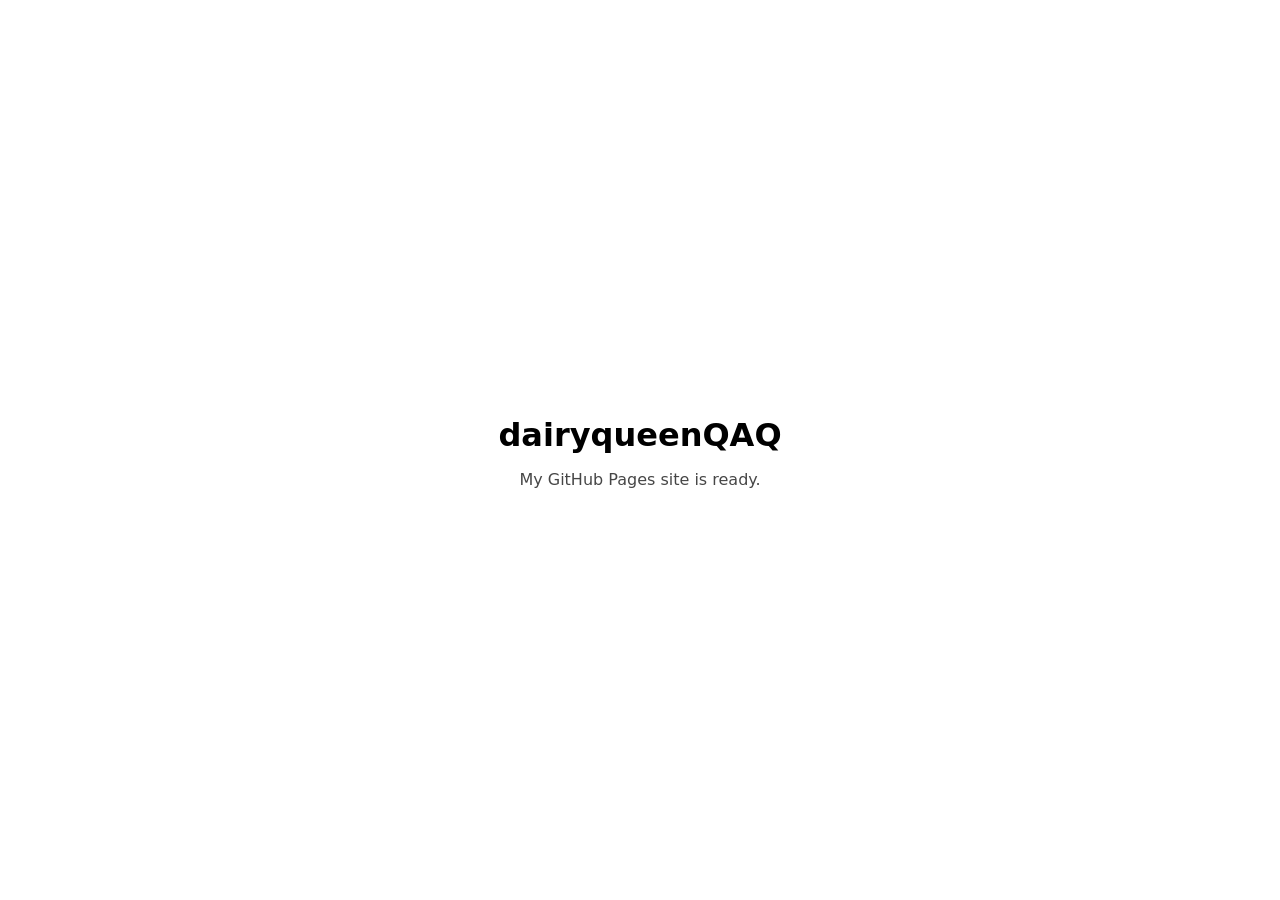
==== index.html @ 63c52277 "Add initial GitHub Pages homepage" ====
<!doctype html>
<html lang="en">
<head>
  <meta charset="utf-8">
  <meta name="viewport" content="width=device-width, initial-scale=1">
  <title>dairyqueenQAQ</title>
  <style>
    :root { color-scheme: light dark; font-family: system-ui, sans-serif; }
    body { min-height: 100vh; margin: 0; display: grid; place-items: center; text-align: center; }
    main { padding: 2rem; }
    h1 { margin-bottom: .5rem; }
    p { opacity: .72; }
  </style>
</head>
<body>
  <main>
    <h1>dairyqueenQAQ</h1>
    <p>My GitHub Pages site is ready.</p>
  </main>
</body>
</html>
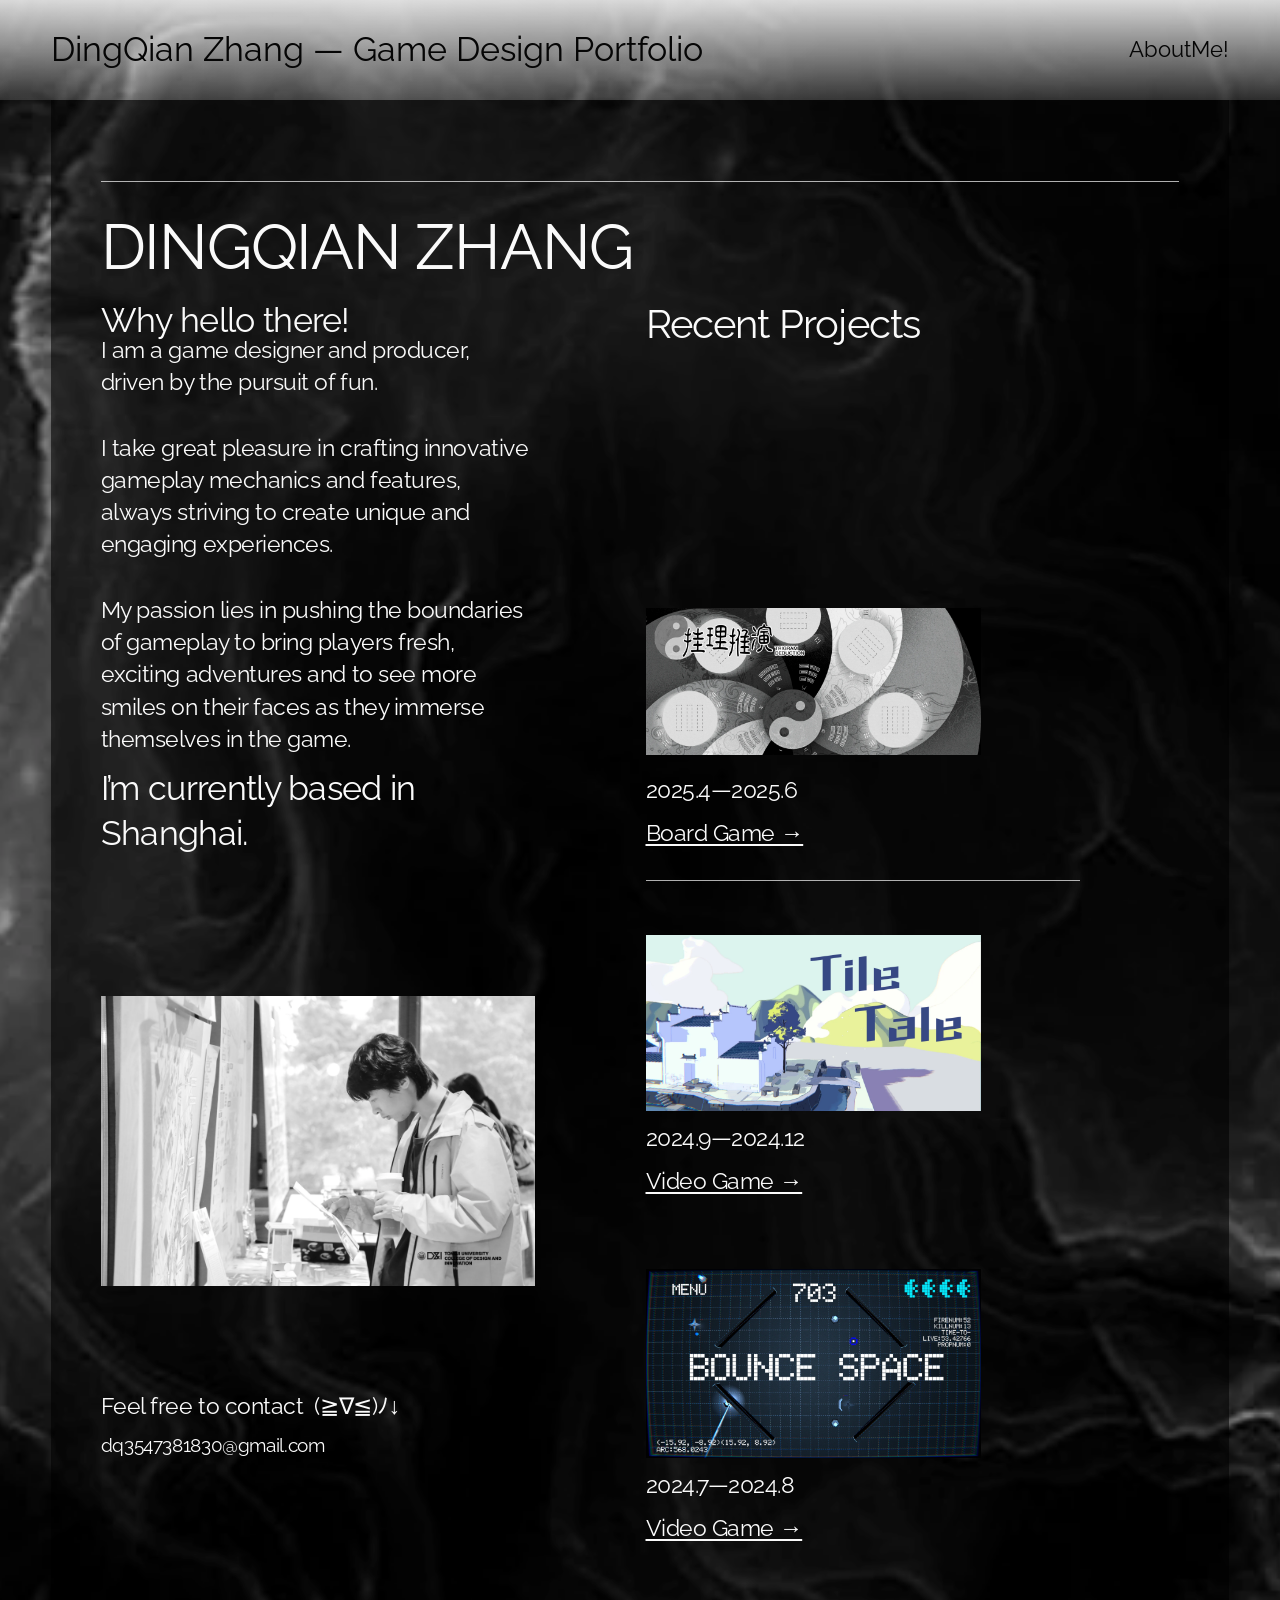
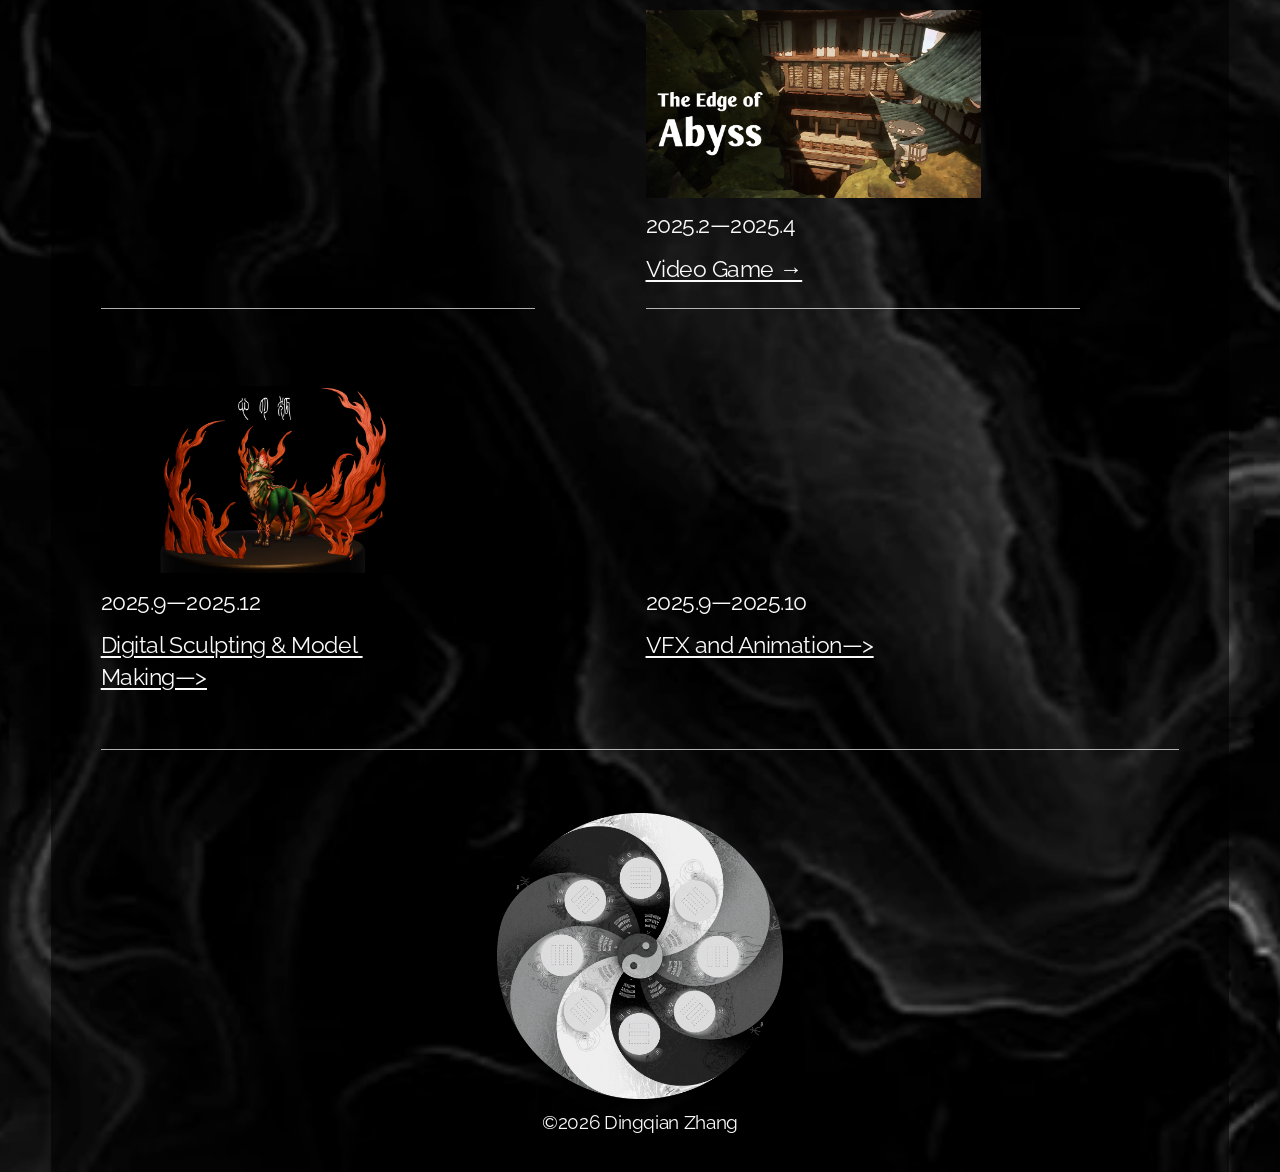
==== commit 5f430de4: "Recreate portfolio for GitHub Pages" ====
--- a/index.html
+++ b/index.html
@@ -3,19 +3,57 @@
 <head>
   <meta charset="utf-8">
   <meta name="viewport" content="width=device-width, initial-scale=1">
-  <title>dairyqueenQAQ</title>
-  <style>
-    :root { color-scheme: light dark; font-family: system-ui, sans-serif; }
-    body { min-height: 100vh; margin: 0; display: grid; place-items: center; text-align: center; }
-    main { padding: 2rem; }
-    h1 { margin-bottom: .5rem; }
-    p { opacity: .72; }
-  </style>
+  <meta name="description" content="DingQian Zhang's game design portfolio and projects.">
+  <title>DingQian Zhang — Game Design Portfolio</title>
+  <link rel="preconnect" href="https://fonts.googleapis.com">
+  <link rel="preconnect" href="https://fonts.gstatic.com" crossorigin>
+  <link href="https://fonts.googleapis.com/css2?family=Raleway:wght@300;400;500;600;700&display=swap" rel="stylesheet">
+  <link rel="stylesheet" href="/styles/site.css">
+  <link rel="stylesheet" href="/styles/pages/home.css">
+  <script src="/scripts/site.js" defer></script>
 </head>
-<body>
-  <main>
-    <h1>dairyqueenQAQ</h1>
-    <p>My GitHub Pages site is ready.</p>
-  </main>
+<body class="page-home">
+  <a class="skip-link" href="#main">Skip to Content</a>
+  <header class="site-header">
+    <a class="site-title" href="/">DingQian Zhang — Game Design Portfolio</a>
+    <nav class="desktop-nav" aria-label="Main navigation"><a href="/aboutme/">AboutMe!</a></nav>
+    <button class="menu-toggle" type="button" aria-label="Open Menu" aria-controls="mobile-menu" aria-expanded="false"><span></span><span></span></button>
+    <nav class="mobile-nav" id="mobile-menu" aria-label="Mobile navigation" hidden><a href="/aboutme/">AboutMe!</a></nav>
+  </header>
+  <main id="main"><div class="home-background" style="background-image:url('/media/home/010.webp')"><section class="portfolio-section light"><div class="fluid-engine fe-69133d0652bd46703a8a9e50"><div class="fe-block fe-block-ea38d43f1f2c71fd77ad"><div class="sqs-block image-block fit-cover"><img src="/media/home/001.webp" alt="" loading="eager" fetchpriority="high" decoding="async"></div></div>
+<div class="fe-block fe-block-f42b27c4d27cfc305931"><div class="sqs-block"><hr aria-hidden="true"></div></div>
+<div class="fe-block fe-block-yui_3_17_2_1_1763364370381_5518 sqs-position-sticky"><div class="sqs-block"><hr aria-hidden="true"></div></div>
+<div class="fe-block fe-block-yui_3_17_2_1_1763450768287_7184"><div class="sqs-block image-block fit-contain"><img src="/media/home/002.webp" alt="" loading="eager" fetchpriority="high" decoding="async"></div></div>
+<div class="fe-block fe-block-yui_3_17_2_1_1772602093677_6277"><div class="sqs-block"><div class="sqs-html-content"><p style="text-align: center; ; white-space:pre-wrap;"><span class="sqsrte-text-color--lightAccent">©2026 Dingqian Zhang</span></p></div></div></div>
+<div class="fe-block fe-block-yui_3_17_2_1_1763364370381_9519"><div class="sqs-block"><div class="sqs-html-content"><h1 style="white-space:pre-wrap;"><span class="sqsrte-text-color--lightAccent">DINGQIAN ZHANG</span></h1></div></div></div>
+<div class="fe-block fe-block-yui_3_17_2_1_1763364370381_10233"><div class="sqs-block"><div class="sqs-html-content"><h3 style="white-space:pre-wrap;"><span class="sqsrte-text-color--lightAccent">Why hello there!</span></h3></div></div></div>
+<div class="fe-block fe-block-yui_3_17_2_1_1763364370381_10708"><div class="sqs-block"><div class="sqs-html-content"><h4 style="white-space:pre-wrap;"><span class="sqsrte-text-color--lightAccent">I am a game designer and producer, driven by the pursuit of fun. </span></h4><h4 style="white-space:pre-wrap;"><span class="sqsrte-text-color--lightAccent">I take great pleasure in crafting innovative gameplay mechanics and features, always striving to create unique and engaging experiences. </span></h4><h4 style="white-space:pre-wrap;"><span class="sqsrte-text-color--lightAccent">My passion lies in pushing the boundaries of gameplay to bring players fresh, exciting adventures and to see more smiles on their faces as they immerse themselves in the game.</span></h4></div></div></div>
+<div class="fe-block fe-block-yui_3_17_2_1_1763364370381_14038"><div class="sqs-block"><div class="sqs-html-content"><h3 style="white-space:pre-wrap;"><span class="sqsrte-text-color--lightAccent">I’m currently based in Shanghai.</span></h3></div></div></div>
+<div class="fe-block fe-block-yui_3_17_2_1_1763364370381_2426"><div class="sqs-block image-block fit-contain"><img src="/media/home/003.webp" alt="" loading="lazy" decoding="async"></div></div>
+<div class="fe-block fe-block-yui_3_17_2_1_1763364370381_47630"><div class="sqs-block"><div class="sqs-html-content"><h4 style="white-space:pre-wrap;"><span class="sqsrte-text-color--lightAccent">Feel free to contact  (≧∇≦)ﾉ↓</span></h4></div></div></div>
+<div class="fe-block fe-block-ea6d2eebc6cb8891c4cc"><div class="sqs-block"><div class="sqs-html-content"><p class="" style="white-space:pre-wrap;"><span class="sqsrte-text-color--lightAccent">dq3547381830@gmail.com</span></p></div></div></div>
+<div class="fe-block fe-block-6a536b5a9e91f400991f"><div class="sqs-block"><hr aria-hidden="true"></div></div>
+<div class="fe-block fe-block-fca1fe9f8ae15d48a3a4"><div class="sqs-block image-block fit-contain"><a class="image-link" href="/fox/"><img src="/media/home/004.webp" alt="View XinYueHu" loading="lazy" decoding="async"></a></div></div>
+<div class="fe-block fe-block-4858ac7fe5f7d16cf482"><div class="sqs-block"><div class="sqs-html-content"><h4 style="white-space:pre-wrap;"><span class="sqsrte-text-color--lightAccent">2025.9—2025.12</span></h4></div></div></div>
+<div class="fe-block fe-block-62fe5af491bbdc6fb8f9"><div class="sqs-block"><div class="sqs-html-content"><h4 style="white-space:pre-wrap;"><a href="/fox/"><span class="sqsrte-text-color--lightAccent">Digital Sculpting &amp; Model Making—&gt;</span></a></h4></div></div></div>
+<div class="fe-block fe-block-yui_3_17_2_1_1763364370381_40951"><div class="sqs-block"><div class="sqs-html-content"><h2 style="white-space:pre-wrap;"><span class="sqsrte-text-color--lightAccent">Recent Projects</span></h2></div></div></div>
+<div class="fe-block fe-block-efeabbb2184fe1a793e4"><div class="sqs-block image-block fit-contain"><a class="image-link" href="/trigramdeduction/"><img src="/media/home/005.webp" alt="View TrigramDeduction" loading="lazy" decoding="async"></a></div></div>
+<div class="fe-block fe-block-3eff49aca81b097531b6"><div class="sqs-block"><div class="sqs-html-content"><h4 style="white-space:pre-wrap;"><span class="sqsrte-text-color--lightAccent">2025.4—2025.6</span></h4></div></div></div>
+<div class="fe-block fe-block-00f9bba6adac90676487"><div class="sqs-block"><div class="sqs-html-content"><h4 style="white-space:pre-wrap;"><a href="/trigramdeduction/"><span class="sqsrte-text-color--lightAccent">Board Game →</span></a></h4></div></div></div>
+<div class="fe-block fe-block-53222de2d572d1143714"><div class="sqs-block image-block fit-contain"><a class="image-link" href="/tiletale/"><img src="/media/home/006.webp" alt="View TileTale" loading="lazy" decoding="async"></a></div></div>
+<div class="fe-block fe-block-yui_3_17_2_1_1763364370381_37957"><div class="sqs-block"><hr aria-hidden="true"></div></div>
+<div class="fe-block fe-block-1effd763e7341ffbff41"><div class="sqs-block"><div class="sqs-html-content"><h4 style="white-space:pre-wrap;"><span class="sqsrte-text-color--lightAccent">2024.9—2024.12</span></h4></div></div></div>
+<div class="fe-block fe-block-fb113dc2a116522482ad"><div class="sqs-block"><div class="sqs-html-content"><h4 style="white-space:pre-wrap;"><a href="/tiletale/"><span class="sqsrte-text-color--lightAccent">Video Game →</span></a></h4></div></div></div>
+<div class="fe-block fe-block-974f35e1b24a1c139a78"><div class="sqs-block image-block fit-contain"><a class="image-link" href="/bouncespace/"><img src="/media/home/007.webp" alt="View BounceSpace" loading="lazy" decoding="async"></a></div></div>
+<div class="fe-block fe-block-bde6051599e18c7100f6"><div class="sqs-block"><div class="sqs-html-content"><h4 style="white-space:pre-wrap;"><span class="sqsrte-text-color--lightAccent">2024.7—2024.8</span></h4></div></div></div>
+<div class="fe-block fe-block-2e81c8a69c74721edd1c"><div class="sqs-block"><div class="sqs-html-content"><h4 style="white-space:pre-wrap;"><a href="/bouncespace/"><span class="sqsrte-text-color--lightAccent">Video Game →</span></a></h4></div></div></div>
+<div class="fe-block fe-block-yui_3_17_2_1_1763364370381_44296"><div class="sqs-block image-block fit-contain"><a class="image-link" href="/theedgeofabyss/"><img src="/media/home/008.webp" alt="View The Edge of Abyss" loading="lazy" decoding="async"></a></div></div>
+<div class="fe-block fe-block-yui_3_17_2_1_1763364370381_87981"><div class="sqs-block"><div class="sqs-html-content"><h4 style="white-space:pre-wrap;"><span class="sqsrte-text-color--lightAccent">2025.2—2025.4</span></h4></div></div></div>
+<div class="fe-block fe-block-d0ea03e08d044e947cfa"><div class="sqs-block"><div class="sqs-html-content"><h4 style="white-space:pre-wrap;"><a href="/theedgeofabyss/"><span class="sqsrte-text-color--lightAccent">Video Game →</span></a></h4></div></div></div>
+<div class="fe-block fe-block-3696e335bf2d2275c60f"><div class="sqs-block"><hr aria-hidden="true"></div></div>
+<div class="fe-block fe-block-de96d8f366034dfbdbd1"><div class="sqs-block image-block fit-contain"><a class="image-link" href="/chinesebaguavfx/"><img src="/media/home/009.webp" alt="View Chinese Bagua VFX" loading="lazy" decoding="async"></a></div></div>
+<div class="fe-block fe-block-342358eb2d278163c7de"><div class="sqs-block"><div class="sqs-html-content"><h4 style="white-space:pre-wrap;"><span class="sqsrte-text-color--lightAccent">2025.9—2025.10</span></h4></div></div></div>
+<div class="fe-block fe-block-4aa92232216c58966446"><div class="sqs-block"><div class="sqs-html-content"><h4 style="white-space:pre-wrap;"><a href="/chinesebaguavfx/"><span class="sqsrte-text-color--lightAccent">VFX and Animation—&gt;</span></a></h4></div></div></div></div></section></div></main>
+  <footer class="site-footer">©2026 Dingqian Zhang</footer>
 </body>
-</html>+</html>
--- a/styles/site.css
+++ b/styles/site.css
@@ -0,0 +1,121 @@
+:root {
+  --sqs-site-max-width: 1500px;
+  --sqs-site-gutter: 4vw;
+  --sqs-mobile-site-gutter: 6vw;
+  font-family: Raleway, Arial, sans-serif;
+  color: #111;
+  background: #fff;
+}
+
+*, *::before, *::after { box-sizing: border-box; }
+html { scroll-behavior: smooth; }
+body { margin: 0; min-width: 320px; }
+a { color: inherit; }
+img { display: block; max-width: 100%; }
+[hidden] { display: none !important; }
+.visually-hidden { position: absolute; width: 1px; height: 1px; padding: 0; margin: -1px; overflow: hidden; clip: rect(0,0,0,0); white-space: nowrap; border: 0; }
+
+.skip-link { position: fixed; top: -100px; left: 16px; z-index: 200; padding: 12px; background: #fff; color: #111; }
+.skip-link:focus { top: 12px; }
+
+.site-header {
+  position: absolute;
+  z-index: 100;
+  top: 0;
+  left: 0;
+  width: 100%;
+  min-height: 100px;
+  display: flex;
+  align-items: flex-start;
+  justify-content: space-between;
+  gap: 20px;
+  padding: 28px 4vw 22px;
+  background: linear-gradient(180deg, #fafafa 0%, rgba(250,250,250,.8) 45%, rgba(250,250,250,0) 100%);
+  color: #050505;
+}
+.site-title { position: relative; z-index: 102; font-size: clamp(20px, 2.65vw, 36px); line-height: 1.25; text-decoration: none; font-weight: 400; }
+.desktop-nav { padding-top: 9px; }
+.desktop-nav a { font-size: clamp(18px, 1.7vw, 25px); text-decoration: none; white-space: nowrap; }
+.desktop-nav a:hover, .desktop-nav a:focus-visible, .site-title:hover, .site-title:focus-visible { text-decoration: underline; text-underline-offset: .14em; }
+.menu-toggle, .mobile-nav { display: none; }
+
+main { padding-top: 100px; }
+.portfolio-section { position: relative; width: 100%; background-position: center; background-repeat: no-repeat; background-size: cover; }
+.portfolio-section[style*="background-image"] { background-attachment: fixed; }
+.portfolio-section.light { background-color: #fff; color: #111; }
+.portfolio-section.dark { background-color: #000; color: #fafafa; }
+.fluid-engine { width: 100%; }
+.fe-block { min-width: 0; min-height: 0; display: flex; }
+.sqs-block { width: 100%; height: 100%; min-width: 0; min-height: 0; display: flex; flex-direction: column; align-items: stretch; justify-content: center; }
+.sqs-html-content { width: 100%; }
+.sqs-html-content > :first-child { margin-top: 0; }
+.sqs-html-content > :last-child { margin-bottom: 0; }
+.sqs-html-content h1, .sqs-html-content h2, .sqs-html-content h3,
+.sqs-html-content h4, .sqs-html-content p { font-weight: 400; letter-spacing: -.02em; }
+.sqs-html-content h1 { margin: .2em 0; font-size: clamp(38px, 4.93vw, 65px); line-height: 1.23; }
+.sqs-html-content h2 { margin: .25em 0; font-size: clamp(30px, 3.14vw, 44px); line-height: 1.316; }
+.sqs-html-content h3 { margin: .3em 0; font-size: clamp(24px, 2.66vw, 36px); line-height: 1.338; }
+.sqs-html-content h4 { margin: .35em 0; font-size: clamp(19px, 1.82vw, 25px); line-height: 1.377; }
+.sqs-html-content p, .sqs-html-content li { margin: .35em 0; font-size: clamp(16px, 1.46vw, 20px); line-height: 1.3; }
+.sqs-html-content .sqsrte-large { font-size: clamp(19px, 1.82vw, 25px); }
+.sqs-html-content ul, .sqs-html-content ol { padding-left: 1.5em; }
+.sqs-html-content a { text-underline-offset: .12em; }
+.sqs-html-content a:hover, .sqs-html-content a:focus-visible { opacity: .65; }
+.sqsrte-text-color--lightAccent { color: inherit; }
+.sqsrte-text-color--black { color: #111; }
+.image-block { overflow: hidden; }
+.image-block img { width: 100%; height: auto; max-height: 100%; object-fit: contain; }
+.image-block.fit-cover img { height: 100%; object-fit: cover; }
+.image-block .image-link { display: block; width: 100%; max-height: 100%; transition: opacity .25s ease; }
+.image-block.fit-cover .image-link { height: 100%; }
+.image-block .image-link:hover, .image-block .image-link:focus-visible { opacity: .75; }
+.image-link:focus-visible, a:focus-visible, button:focus-visible { outline: 3px solid #e87b4f; outline-offset: 3px; }
+.sqs-block hr { width: 100%; height: 1px; border: 0; background: currentColor; opacity: .7; }
+.video-block { position: relative; overflow: hidden; background: #111; color: #fff; }
+.video-block img { width: 100%; height: 100%; object-fit: cover; opacity: .56; }
+.video-block span { position: absolute; bottom: 18px; left: 18px; padding: 8px 12px; background: rgba(0,0,0,.7); font-size: 16px; letter-spacing: .04em; }
+.site-footer { display: none; }
+
+.page-home main { padding-top: 0; }
+.page-home .home-background { padding-top: 100px; background-position: center top; background-repeat: repeat-y; background-size: cover; }
+.page-home .site-header { background: linear-gradient(180deg, rgba(250,250,250,.86), rgba(250,250,250,.16)); }
+.page-home .fluid-engine > .fe-block:first-child { background: rgba(0,0,0,.42); }
+.page-home .portfolio-section.light { background: transparent; color: #fafafa; }
+.page-home .sqs-html-content h1 { font-size: clamp(38px, 4.93vw, 65px); }
+.page-home .sqs-html-content h4 { font-size: clamp(19px, 1.82vw, 25px); }
+.page-home .fe-block-yui_3_17_2_1_1763364370381_10708 h4 { margin: 34px 0; }
+.page-home .fe-block-yui_3_17_2_1_1763364370381_10708 h4:first-child { margin-top: 0; }
+.page-home .fe-block-yui_3_17_2_1_1763364370381_10708 h4:last-child { margin-bottom: 0; }
+.page-home .image-block.fit-cover img { object-fit: cover; }
+.page-fox .site-header { background: linear-gradient(180deg, #f7f7f7 0%, rgba(247,247,247,.85) 44%, rgba(0,0,0,.7) 100%); }
+.page-tiletale .site-header { background: linear-gradient(180deg, #f7f9ef 0%, #d6e5b7 100%); }
+.page-fox .sqsrte-text-color--lightAccent { color: #e98b63; }
+.page-tiletale .sqsrte-text-color--lightAccent { color: #a9d7bd; }
+
+@media (max-width: 767px) {
+  .site-header { position: absolute; min-height: 110px; padding: 24px 6vw; align-items: flex-start; }
+  .site-title { font-size: 22px; max-width: calc(100% - 60px); }
+  .desktop-nav { display: none; }
+  .menu-toggle { display: flex; position: relative; z-index: 102; width: 42px; height: 38px; flex: 0 0 42px; border: 0; background: transparent; align-items: center; justify-content: center; flex-direction: column; gap: 7px; cursor: pointer; }
+  .menu-toggle span { width: 34px; height: 1px; background: #111; transition: transform .2s ease; }
+  .menu-toggle[aria-expanded="true"] span:first-child { transform: translateY(4px) rotate(45deg); }
+  .menu-toggle[aria-expanded="true"] span:last-child { transform: translateY(-4px) rotate(-45deg); }
+  .mobile-nav:not([hidden]) { display: flex; position: fixed; inset: 0; z-index: 101; align-items: center; justify-content: center; background: rgba(250,250,250,.96); }
+  .mobile-nav a { font-size: 32px; text-decoration: none; color: #111; }
+  body.menu-open { overflow: hidden; }
+  main { padding-top: 110px; }
+  .sqs-html-content h1 { font-size: clamp(30px, 8vw, 44px); }
+  .sqs-html-content h2 { font-size: clamp(27px, 7vw, 37px); }
+  .sqs-html-content h3 { font-size: clamp(23px, 6vw, 32px); }
+  .sqs-html-content h4 { font-size: clamp(18px, 5vw, 25px); }
+  .sqs-html-content p, .sqs-html-content li { font-size: clamp(16px, 4.5vw, 21px); }
+  .page-home .home-background { padding-top: 110px; }
+  .page-home .sqs-html-content h1 { font-size: clamp(30px, 8vw, 44px); }
+  .page-home .sqs-html-content h4 { font-size: clamp(18px, 5vw, 25px); }
+  .video-block span { font-size: 12px; left: 8px; bottom: 8px; }
+}
+
+@media (prefers-reduced-motion: reduce) {
+  html { scroll-behavior: auto; }
+  .image-block .image-link, .menu-toggle span { transition: none; }
+}
--- a/styles/pages/home.css
+++ b/styles/pages/home.css
@@ -0,0 +1,1442 @@
+.fe-69133d0652bd46703a8a9e50 {
+  --grid-gutter: calc(var(--sqs-mobile-site-gutter, 6vw) - 11.0px);
+  --cell-max-width: calc( ( var(--sqs-site-max-width, 1500px) - (11.0px * (8 - 1)) ) / 8 );
+
+  display: grid;
+  position: relative;
+  grid-area: 1/1/-1/-1;
+  grid-template-rows: repeat(106,minmax(24px, auto));
+  grid-template-columns:
+    minmax(var(--grid-gutter), 1fr)
+    repeat(8, minmax(0, var(--cell-max-width)))
+    minmax(var(--grid-gutter), 1fr);
+  row-gap: 11.0px;
+  column-gap: 11.0px;
+  overflow-x: hidden;
+  overflow-x: clip;
+}
+
+@media (min-width: 768px) {
+  .background-width--inset .fe-69133d0652bd46703a8a9e50 {
+    --inset-padding: calc(var(--sqs-site-gutter) * 2);
+  }
+
+  .fe-69133d0652bd46703a8a9e50 {
+    --grid-gutter: calc(var(--sqs-site-gutter, 4vw) - 11.0px);
+    --cell-max-width: calc( ( var(--sqs-site-max-width, 1500px) - (11.0px * (24 - 1)) ) / 24 );
+    --inset-padding: 0vw;
+
+    --row-height-scaling-factor: 0.0215;
+    --container-width: min(var(--sqs-site-max-width, 1500px), calc(100vw - var(--sqs-site-gutter, 4vw) * 2 - var(--inset-padding) ));
+
+    grid-template-rows: repeat(60,minmax(calc(var(--container-width) * var(--row-height-scaling-factor)), auto));
+    grid-template-columns:
+      minmax(var(--grid-gutter), 1fr)
+      repeat(24, minmax(0, var(--cell-max-width)))
+      minmax(var(--grid-gutter), 1fr);
+  }
+}
+
+
+  .fe-block-ea38d43f1f2c71fd77ad {
+    grid-area: 1/2/7/10;
+    z-index: 1;
+
+    @media (max-width: 767px) {
+
+
+
+
+    }
+  }
+
+  .fe-block-ea38d43f1f2c71fd77ad .sqs-block {
+    justify-content: center;
+  }
+
+  .fe-block-ea38d43f1f2c71fd77ad .sqs-block-alignment-wrapper {
+    align-items: center;
+  }
+
+  @media (min-width: 768px) {
+    .fe-block-ea38d43f1f2c71fd77ad {
+      grid-area: 1/2/61/26;
+      z-index: 1;
+
+
+
+
+
+
+    }
+
+    .fe-block-ea38d43f1f2c71fd77ad .sqs-block {
+      justify-content: center;
+    }
+
+    .fe-block-ea38d43f1f2c71fd77ad .sqs-block-alignment-wrapper {
+      align-items: center;
+    }
+  }
+
+  .fe-block-f42b27c4d27cfc305931 {
+    grid-area: 7/2/8/10;
+    z-index: 10;
+
+    @media (max-width: 767px) {
+
+
+
+
+    }
+  }
+
+  .fe-block-f42b27c4d27cfc305931 .sqs-block {
+    justify-content: center;
+  }
+
+  .fe-block-f42b27c4d27cfc305931 .sqs-block-alignment-wrapper {
+    align-items: center;
+  }
+
+  @media (min-width: 768px) {
+    .fe-block-f42b27c4d27cfc305931 {
+      grid-area: 3/3/4/25;
+      z-index: 11;
+
+
+
+
+
+
+    }
+
+    .fe-block-f42b27c4d27cfc305931 .sqs-block {
+      justify-content: flex-start;
+    }
+
+    .fe-block-f42b27c4d27cfc305931 .sqs-block-alignment-wrapper {
+      align-items: flex-start;
+    }
+  }
+
+  .fe-block-yui_3_17_2_1_1763364370381_5518 {
+    grid-area: 8/2/9/10;
+    z-index: 3;
+
+    @media (max-width: 767px) {
+
+
+
+
+    }
+  }
+
+  .fe-block-yui_3_17_2_1_1763364370381_5518 .sqs-block {
+    justify-content: center;
+  }
+
+  .fe-block-yui_3_17_2_1_1763364370381_5518 .sqs-block-alignment-wrapper {
+    align-items: center;
+  }
+
+  @media (min-width: 768px) {
+    .fe-block-yui_3_17_2_1_1763364370381_5518 {
+      grid-area: 53/3/54/25;
+      z-index: 4;
+
+
+
+
+
+
+    position: sticky;
+    top: calc(0px + var(--header-fixed-top-offset, 0px));
+
+
+
+
+
+
+
+    }
+
+    .fe-block-yui_3_17_2_1_1763364370381_5518 .sqs-block {
+      justify-content: flex-start;
+    }
+
+    .fe-block-yui_3_17_2_1_1763364370381_5518 .sqs-block-alignment-wrapper {
+      align-items: flex-start;
+    }
+  }
+
+  .fe-block-yui_3_17_2_1_1763450768287_7184 {
+    grid-area: 9/2/15/10;
+    z-index: 18;
+
+    @media (max-width: 767px) {
+
+
+
+
+    }
+  }
+
+  .fe-block-yui_3_17_2_1_1763450768287_7184 .sqs-block {
+    justify-content: center;
+  }
+
+  .fe-block-yui_3_17_2_1_1763450768287_7184 .sqs-block-alignment-wrapper {
+    align-items: center;
+  }
+
+  @media (min-width: 768px) {
+    .fe-block-yui_3_17_2_1_1763450768287_7184 {
+      grid-area: 55/11/59/17;
+      z-index: 19;
+
+
+
+
+
+
+    }
+
+    .fe-block-yui_3_17_2_1_1763450768287_7184 .sqs-block {
+      justify-content: center;
+    }
+
+    .fe-block-yui_3_17_2_1_1763450768287_7184 .sqs-block-alignment-wrapper {
+      align-items: center;
+    }
+  }
+
+  .fe-block-yui_3_17_2_1_1772602093677_6277 {
+    grid-area: 15/2/17/10;
+    z-index: 19;
+
+    @media (max-width: 767px) {
+
+
+
+
+    }
+  }
+
+  .fe-block-yui_3_17_2_1_1772602093677_6277 .sqs-block {
+    justify-content: flex-start;
+  }
+
+  .fe-block-yui_3_17_2_1_1772602093677_6277 .sqs-block-alignment-wrapper {
+    align-items: flex-start;
+  }
+
+  @media (min-width: 768px) {
+    .fe-block-yui_3_17_2_1_1772602093677_6277 {
+      grid-area: 59/11/61/17;
+      z-index: 20;
+
+
+
+
+
+
+    }
+
+    .fe-block-yui_3_17_2_1_1772602093677_6277 .sqs-block {
+      justify-content: flex-start;
+    }
+
+    .fe-block-yui_3_17_2_1_1772602093677_6277 .sqs-block-alignment-wrapper {
+      align-items: flex-start;
+    }
+  }
+
+  .fe-block-yui_3_17_2_1_1763364370381_9519 {
+    grid-area: 17/2/19/10;
+    z-index: 5;
+
+    @media (max-width: 767px) {
+
+
+
+
+    }
+  }
+
+  .fe-block-yui_3_17_2_1_1763364370381_9519 .sqs-block {
+    justify-content: flex-start;
+  }
+
+  .fe-block-yui_3_17_2_1_1763364370381_9519 .sqs-block-alignment-wrapper {
+    align-items: flex-start;
+  }
+
+  @media (min-width: 768px) {
+    .fe-block-yui_3_17_2_1_1763364370381_9519 {
+      grid-area: 4/3/6/18;
+      z-index: 6;
+
+
+
+
+
+
+    }
+
+    .fe-block-yui_3_17_2_1_1763364370381_9519 .sqs-block {
+      justify-content: flex-start;
+    }
+
+    .fe-block-yui_3_17_2_1_1763364370381_9519 .sqs-block-alignment-wrapper {
+      align-items: flex-start;
+    }
+  }
+
+  .fe-block-yui_3_17_2_1_1763364370381_10233 {
+    grid-area: 19/2/21/10;
+    z-index: 6;
+
+    @media (max-width: 767px) {
+
+
+
+
+    }
+  }
+
+  .fe-block-yui_3_17_2_1_1763364370381_10233 .sqs-block {
+    justify-content: flex-start;
+  }
+
+  .fe-block-yui_3_17_2_1_1763364370381_10233 .sqs-block-alignment-wrapper {
+    align-items: flex-start;
+  }
+
+  @media (min-width: 768px) {
+    .fe-block-yui_3_17_2_1_1763364370381_10233 {
+      grid-area: 6/3/8/12;
+      z-index: 7;
+
+
+
+
+
+
+    }
+
+    .fe-block-yui_3_17_2_1_1763364370381_10233 .sqs-block {
+      justify-content: flex-start;
+    }
+
+    .fe-block-yui_3_17_2_1_1763364370381_10233 .sqs-block-alignment-wrapper {
+      align-items: flex-start;
+    }
+  }
+
+  .fe-block-yui_3_17_2_1_1763364370381_10708 {
+    grid-area: 21/2/23/10;
+    z-index: 7;
+
+    @media (max-width: 767px) {
+
+
+
+
+    }
+  }
+
+  .fe-block-yui_3_17_2_1_1763364370381_10708 .sqs-block {
+    justify-content: flex-start;
+  }
+
+  .fe-block-yui_3_17_2_1_1763364370381_10708 .sqs-block-alignment-wrapper {
+    align-items: flex-start;
+  }
+
+  @media (min-width: 768px) {
+    .fe-block-yui_3_17_2_1_1763364370381_10708 {
+      grid-area: 7/3/13/12;
+      z-index: 8;
+
+
+
+
+
+
+    }
+
+    .fe-block-yui_3_17_2_1_1763364370381_10708 .sqs-block {
+      justify-content: center;
+    }
+
+    .fe-block-yui_3_17_2_1_1763364370381_10708 .sqs-block-alignment-wrapper {
+      align-items: center;
+    }
+  }
+
+  .fe-block-yui_3_17_2_1_1763364370381_14038 {
+    grid-area: 23/2/25/10;
+    z-index: 8;
+
+    @media (max-width: 767px) {
+
+
+
+
+    }
+  }
+
+  .fe-block-yui_3_17_2_1_1763364370381_14038 .sqs-block {
+    justify-content: flex-start;
+  }
+
+  .fe-block-yui_3_17_2_1_1763364370381_14038 .sqs-block-alignment-wrapper {
+    align-items: flex-start;
+  }
+
+  @media (min-width: 768px) {
+    .fe-block-yui_3_17_2_1_1763364370381_14038 {
+      grid-area: 13/3/15/10;
+      z-index: 9;
+
+
+
+
+
+
+    }
+
+    .fe-block-yui_3_17_2_1_1763364370381_14038 .sqs-block {
+      justify-content: flex-start;
+    }
+
+    .fe-block-yui_3_17_2_1_1763364370381_14038 .sqs-block-alignment-wrapper {
+      align-items: flex-start;
+    }
+  }
+
+  .fe-block-yui_3_17_2_1_1763364370381_2426 {
+    grid-area: 32/2/38/10;
+    z-index: 2;
+
+    @media (max-width: 767px) {
+
+
+
+
+    }
+  }
+
+  .fe-block-yui_3_17_2_1_1763364370381_2426 .sqs-block {
+    justify-content: center;
+  }
+
+  .fe-block-yui_3_17_2_1_1763364370381_2426 .sqs-block-alignment-wrapper {
+    align-items: center;
+  }
+
+  @media (min-width: 768px) {
+    .fe-block-yui_3_17_2_1_1763364370381_2426 {
+      grid-area: 18/3/27/12;
+      z-index: 3;
+
+
+
+
+
+
+    }
+
+    .fe-block-yui_3_17_2_1_1763364370381_2426 .sqs-block {
+      justify-content: center;
+    }
+
+    .fe-block-yui_3_17_2_1_1763364370381_2426 .sqs-block-alignment-wrapper {
+      align-items: center;
+    }
+  }
+
+  .fe-block-yui_3_17_2_1_1763364370381_47630 {
+    grid-area: 38/2/40/10;
+    z-index: 12;
+
+    @media (max-width: 767px) {
+
+
+
+
+    }
+  }
+
+  .fe-block-yui_3_17_2_1_1763364370381_47630 .sqs-block {
+    justify-content: flex-start;
+  }
+
+  .fe-block-yui_3_17_2_1_1763364370381_47630 .sqs-block-alignment-wrapper {
+    align-items: flex-start;
+  }
+
+  @media (min-width: 768px) {
+    .fe-block-yui_3_17_2_1_1763364370381_47630 {
+      grid-area: 29/3/30/10;
+      z-index: 13;
+
+
+
+
+
+
+    }
+
+    .fe-block-yui_3_17_2_1_1763364370381_47630 .sqs-block {
+      justify-content: flex-end;
+    }
+
+    .fe-block-yui_3_17_2_1_1763364370381_47630 .sqs-block-alignment-wrapper {
+      align-items: flex-end;
+    }
+  }
+
+  .fe-block-ea6d2eebc6cb8891c4cc {
+    grid-area: 40/2/42/10;
+    z-index: 13;
+
+    @media (max-width: 767px) {
+
+
+
+
+    }
+  }
+
+  .fe-block-ea6d2eebc6cb8891c4cc .sqs-block {
+    justify-content: flex-start;
+  }
+
+  .fe-block-ea6d2eebc6cb8891c4cc .sqs-block-alignment-wrapper {
+    align-items: flex-start;
+  }
+
+  @media (min-width: 768px) {
+    .fe-block-ea6d2eebc6cb8891c4cc {
+      grid-area: 30/3/31/10;
+      z-index: 14;
+
+
+
+
+
+
+    }
+
+    .fe-block-ea6d2eebc6cb8891c4cc .sqs-block {
+      justify-content: flex-start;
+    }
+
+    .fe-block-ea6d2eebc6cb8891c4cc .sqs-block-alignment-wrapper {
+      align-items: flex-start;
+    }
+  }
+
+  .fe-block-6a536b5a9e91f400991f {
+    grid-area: 42/2/43/10;
+    z-index: 11;
+
+    @media (max-width: 767px) {
+
+
+
+
+    }
+  }
+
+  .fe-block-6a536b5a9e91f400991f .sqs-block {
+    justify-content: center;
+  }
+
+  .fe-block-6a536b5a9e91f400991f .sqs-block-alignment-wrapper {
+    align-items: center;
+  }
+
+  @media (min-width: 768px) {
+    .fe-block-6a536b5a9e91f400991f {
+      grid-area: 42/3/43/12;
+      z-index: 12;
+
+
+
+
+
+
+    }
+
+    .fe-block-6a536b5a9e91f400991f .sqs-block {
+      justify-content: center;
+    }
+
+    .fe-block-6a536b5a9e91f400991f .sqs-block-alignment-wrapper {
+      align-items: center;
+    }
+  }
+
+  .fe-block-fca1fe9f8ae15d48a3a4 {
+    grid-area: 43/2/49/10;
+    z-index: 13;
+
+    @media (max-width: 767px) {
+
+
+
+
+    }
+  }
+
+  .fe-block-fca1fe9f8ae15d48a3a4 .sqs-block {
+    justify-content: center;
+  }
+
+  .fe-block-fca1fe9f8ae15d48a3a4 .sqs-block-alignment-wrapper {
+    align-items: center;
+  }
+
+  @media (min-width: 768px) {
+    .fe-block-fca1fe9f8ae15d48a3a4 {
+      grid-area: 43/3/50/10;
+      z-index: 14;
+
+
+
+
+
+
+    }
+
+    .fe-block-fca1fe9f8ae15d48a3a4 .sqs-block {
+      justify-content: flex-end;
+    }
+
+    .fe-block-fca1fe9f8ae15d48a3a4 .sqs-block-alignment-wrapper {
+      align-items: flex-end;
+    }
+  }
+
+  .fe-block-4858ac7fe5f7d16cf482 {
+    grid-area: 49/2/51/10;
+    z-index: 16;
+
+    @media (max-width: 767px) {
+
+
+
+
+    }
+  }
+
+  .fe-block-4858ac7fe5f7d16cf482 .sqs-block {
+    justify-content: flex-start;
+  }
+
+  .fe-block-4858ac7fe5f7d16cf482 .sqs-block-alignment-wrapper {
+    align-items: flex-start;
+  }
+
+  @media (min-width: 768px) {
+    .fe-block-4858ac7fe5f7d16cf482 {
+      grid-area: 50/3/51/9;
+      z-index: 17;
+
+
+
+
+
+
+    }
+
+    .fe-block-4858ac7fe5f7d16cf482 .sqs-block {
+      justify-content: flex-end;
+    }
+
+    .fe-block-4858ac7fe5f7d16cf482 .sqs-block-alignment-wrapper {
+      align-items: flex-end;
+    }
+  }
+
+  .fe-block-62fe5af491bbdc6fb8f9 {
+    grid-area: 51/2/53/10;
+    z-index: 17;
+
+    @media (max-width: 767px) {
+
+
+
+
+    }
+  }
+
+  .fe-block-62fe5af491bbdc6fb8f9 .sqs-block {
+    justify-content: flex-start;
+  }
+
+  .fe-block-62fe5af491bbdc6fb8f9 .sqs-block-alignment-wrapper {
+    align-items: flex-start;
+  }
+
+  @media (min-width: 768px) {
+    .fe-block-62fe5af491bbdc6fb8f9 {
+      grid-area: 51/3/52/9;
+      z-index: 18;
+
+
+
+
+
+
+    }
+
+    .fe-block-62fe5af491bbdc6fb8f9 .sqs-block {
+      justify-content: flex-start;
+    }
+
+    .fe-block-62fe5af491bbdc6fb8f9 .sqs-block-alignment-wrapper {
+      align-items: flex-start;
+    }
+  }
+
+  .fe-block-yui_3_17_2_1_1763364370381_40951 {
+    grid-area: 53/2/55/10;
+    z-index: 10;
+
+    @media (max-width: 767px) {
+
+
+
+
+    }
+  }
+
+  .fe-block-yui_3_17_2_1_1763364370381_40951 .sqs-block {
+    justify-content: flex-start;
+  }
+
+  .fe-block-yui_3_17_2_1_1763364370381_40951 .sqs-block-alignment-wrapper {
+    align-items: flex-start;
+  }
+
+  @media (min-width: 768px) {
+    .fe-block-yui_3_17_2_1_1763364370381_40951 {
+      grid-area: 6/14/8/24;
+      z-index: 11;
+
+
+
+
+
+
+    }
+
+    .fe-block-yui_3_17_2_1_1763364370381_40951 .sqs-block {
+      justify-content: flex-start;
+    }
+
+    .fe-block-yui_3_17_2_1_1763364370381_40951 .sqs-block-alignment-wrapper {
+      align-items: flex-start;
+    }
+  }
+
+  .fe-block-efeabbb2184fe1a793e4 {
+    grid-area: 55/2/61/10;
+    z-index: 12;
+
+    @media (max-width: 767px) {
+
+
+
+
+    }
+  }
+
+  .fe-block-efeabbb2184fe1a793e4 .sqs-block {
+    justify-content: center;
+  }
+
+  .fe-block-efeabbb2184fe1a793e4 .sqs-block-alignment-wrapper {
+    align-items: center;
+  }
+
+  @media (min-width: 768px) {
+    .fe-block-efeabbb2184fe1a793e4 {
+      grid-area: 8/14/13/21;
+      z-index: 13;
+
+
+
+
+
+
+    }
+
+    .fe-block-efeabbb2184fe1a793e4 .sqs-block {
+      justify-content: flex-end;
+    }
+
+    .fe-block-efeabbb2184fe1a793e4 .sqs-block-alignment-wrapper {
+      align-items: flex-end;
+    }
+  }
+
+  .fe-block-3eff49aca81b097531b6 {
+    grid-area: 61/2/63/10;
+    z-index: 15;
+
+    @media (max-width: 767px) {
+
+
+
+
+    }
+  }
+
+  .fe-block-3eff49aca81b097531b6 .sqs-block {
+    justify-content: flex-start;
+  }
+
+  .fe-block-3eff49aca81b097531b6 .sqs-block-alignment-wrapper {
+    align-items: flex-start;
+  }
+
+  @media (min-width: 768px) {
+    .fe-block-3eff49aca81b097531b6 {
+      grid-area: 13/14/14/20;
+      z-index: 16;
+
+
+
+
+
+
+    }
+
+    .fe-block-3eff49aca81b097531b6 .sqs-block {
+      justify-content: flex-end;
+    }
+
+    .fe-block-3eff49aca81b097531b6 .sqs-block-alignment-wrapper {
+      align-items: flex-end;
+    }
+  }
+
+  .fe-block-00f9bba6adac90676487 {
+    grid-area: 63/2/65/10;
+    z-index: 16;
+
+    @media (max-width: 767px) {
+
+
+
+
+    }
+  }
+
+  .fe-block-00f9bba6adac90676487 .sqs-block {
+    justify-content: flex-start;
+  }
+
+  .fe-block-00f9bba6adac90676487 .sqs-block-alignment-wrapper {
+    align-items: flex-start;
+  }
+
+  @media (min-width: 768px) {
+    .fe-block-00f9bba6adac90676487 {
+      grid-area: 14/14/15/21;
+      z-index: 17;
+
+
+
+
+
+
+    }
+
+    .fe-block-00f9bba6adac90676487 .sqs-block {
+      justify-content: flex-start;
+    }
+
+    .fe-block-00f9bba6adac90676487 .sqs-block-alignment-wrapper {
+      align-items: flex-start;
+    }
+  }
+
+  .fe-block-53222de2d572d1143714 {
+    grid-area: 65/2/71/10;
+    z-index: 12;
+
+    @media (max-width: 767px) {
+
+
+
+
+    }
+  }
+
+  .fe-block-53222de2d572d1143714 .sqs-block {
+    justify-content: center;
+  }
+
+  .fe-block-53222de2d572d1143714 .sqs-block-alignment-wrapper {
+    align-items: center;
+  }
+
+  @media (min-width: 768px) {
+    .fe-block-53222de2d572d1143714 {
+      grid-area: 16/14/22/21;
+      z-index: 13;
+
+
+
+
+
+
+    }
+
+    .fe-block-53222de2d572d1143714 .sqs-block {
+      justify-content: flex-end;
+    }
+
+    .fe-block-53222de2d572d1143714 .sqs-block-alignment-wrapper {
+      align-items: flex-end;
+    }
+  }
+
+  .fe-block-yui_3_17_2_1_1763364370381_37957 {
+    grid-area: 71/2/72/10;
+    z-index: 9;
+
+    @media (max-width: 767px) {
+
+
+
+
+    }
+  }
+
+  .fe-block-yui_3_17_2_1_1763364370381_37957 .sqs-block {
+    justify-content: center;
+  }
+
+  .fe-block-yui_3_17_2_1_1763364370381_37957 .sqs-block-alignment-wrapper {
+    align-items: center;
+  }
+
+  @media (min-width: 768px) {
+    .fe-block-yui_3_17_2_1_1763364370381_37957 {
+      grid-area: 15/14/16/23;
+      z-index: 10;
+
+
+
+
+
+
+    }
+
+    .fe-block-yui_3_17_2_1_1763364370381_37957 .sqs-block {
+      justify-content: center;
+    }
+
+    .fe-block-yui_3_17_2_1_1763364370381_37957 .sqs-block-alignment-wrapper {
+      align-items: center;
+    }
+  }
+
+  .fe-block-1effd763e7341ffbff41 {
+    grid-area: 72/2/74/10;
+    z-index: 15;
+
+    @media (max-width: 767px) {
+
+
+
+
+    }
+  }
+
+  .fe-block-1effd763e7341ffbff41 .sqs-block {
+    justify-content: flex-start;
+  }
+
+  .fe-block-1effd763e7341ffbff41 .sqs-block-alignment-wrapper {
+    align-items: flex-start;
+  }
+
+  @media (min-width: 768px) {
+    .fe-block-1effd763e7341ffbff41 {
+      grid-area: 22/14/23/20;
+      z-index: 16;
+
+
+
+
+
+
+    }
+
+    .fe-block-1effd763e7341ffbff41 .sqs-block {
+      justify-content: flex-end;
+    }
+
+    .fe-block-1effd763e7341ffbff41 .sqs-block-alignment-wrapper {
+      align-items: flex-end;
+    }
+  }
+
+  .fe-block-fb113dc2a116522482ad {
+    grid-area: 74/2/76/10;
+    z-index: 16;
+
+    @media (max-width: 767px) {
+
+
+
+
+    }
+  }
+
+  .fe-block-fb113dc2a116522482ad .sqs-block {
+    justify-content: flex-start;
+  }
+
+  .fe-block-fb113dc2a116522482ad .sqs-block-alignment-wrapper {
+    align-items: flex-start;
+  }
+
+  @media (min-width: 768px) {
+    .fe-block-fb113dc2a116522482ad {
+      grid-area: 23/14/24/21;
+      z-index: 17;
+
+
+
+
+
+
+    }
+
+    .fe-block-fb113dc2a116522482ad .sqs-block {
+      justify-content: flex-start;
+    }
+
+    .fe-block-fb113dc2a116522482ad .sqs-block-alignment-wrapper {
+      align-items: flex-start;
+    }
+  }
+
+  .fe-block-974f35e1b24a1c139a78 {
+    grid-area: 76/2/82/10;
+    z-index: 13;
+
+    @media (max-width: 767px) {
+
+
+
+
+    }
+  }
+
+  .fe-block-974f35e1b24a1c139a78 .sqs-block {
+    justify-content: center;
+  }
+
+  .fe-block-974f35e1b24a1c139a78 .sqs-block-alignment-wrapper {
+    align-items: center;
+  }
+
+  @media (min-width: 768px) {
+    .fe-block-974f35e1b24a1c139a78 {
+      grid-area: 24/14/31/21;
+      z-index: 14;
+
+
+
+
+
+
+    }
+
+    .fe-block-974f35e1b24a1c139a78 .sqs-block {
+      justify-content: flex-end;
+    }
+
+    .fe-block-974f35e1b24a1c139a78 .sqs-block-alignment-wrapper {
+      align-items: flex-end;
+    }
+  }
+
+  .fe-block-bde6051599e18c7100f6 {
+    grid-area: 82/2/84/10;
+    z-index: 16;
+
+    @media (max-width: 767px) {
+
+
+
+
+    }
+  }
+
+  .fe-block-bde6051599e18c7100f6 .sqs-block {
+    justify-content: flex-start;
+  }
+
+  .fe-block-bde6051599e18c7100f6 .sqs-block-alignment-wrapper {
+    align-items: flex-start;
+  }
+
+  @media (min-width: 768px) {
+    .fe-block-bde6051599e18c7100f6 {
+      grid-area: 31/14/32/20;
+      z-index: 17;
+
+
+
+
+
+
+    }
+
+    .fe-block-bde6051599e18c7100f6 .sqs-block {
+      justify-content: flex-end;
+    }
+
+    .fe-block-bde6051599e18c7100f6 .sqs-block-alignment-wrapper {
+      align-items: flex-end;
+    }
+  }
+
+  .fe-block-2e81c8a69c74721edd1c {
+    grid-area: 84/2/86/10;
+    z-index: 17;
+
+    @media (max-width: 767px) {
+
+
+
+
+    }
+  }
+
+  .fe-block-2e81c8a69c74721edd1c .sqs-block {
+    justify-content: flex-start;
+  }
+
+  .fe-block-2e81c8a69c74721edd1c .sqs-block-alignment-wrapper {
+    align-items: flex-start;
+  }
+
+  @media (min-width: 768px) {
+    .fe-block-2e81c8a69c74721edd1c {
+      grid-area: 32/14/33/20;
+      z-index: 18;
+
+
+
+
+
+
+    }
+
+    .fe-block-2e81c8a69c74721edd1c .sqs-block {
+      justify-content: flex-start;
+    }
+
+    .fe-block-2e81c8a69c74721edd1c .sqs-block-alignment-wrapper {
+      align-items: flex-start;
+    }
+  }
+
+  .fe-block-yui_3_17_2_1_1763364370381_44296 {
+    grid-area: 86/2/92/10;
+    z-index: 11;
+
+    @media (max-width: 767px) {
+
+
+
+
+    }
+  }
+
+  .fe-block-yui_3_17_2_1_1763364370381_44296 .sqs-block {
+    justify-content: center;
+  }
+
+  .fe-block-yui_3_17_2_1_1763364370381_44296 .sqs-block-alignment-wrapper {
+    align-items: center;
+  }
+
+  @media (min-width: 768px) {
+    .fe-block-yui_3_17_2_1_1763364370381_44296 {
+      grid-area: 33/14/40/21;
+      z-index: 12;
+
+
+
+
+
+
+    }
+
+    .fe-block-yui_3_17_2_1_1763364370381_44296 .sqs-block {
+      justify-content: flex-end;
+    }
+
+    .fe-block-yui_3_17_2_1_1763364370381_44296 .sqs-block-alignment-wrapper {
+      align-items: flex-end;
+    }
+  }
+
+  .fe-block-yui_3_17_2_1_1763364370381_87981 {
+    grid-area: 92/2/94/10;
+    z-index: 14;
+
+    @media (max-width: 767px) {
+
+
+
+
+    }
+  }
+
+  .fe-block-yui_3_17_2_1_1763364370381_87981 .sqs-block {
+    justify-content: flex-start;
+  }
+
+  .fe-block-yui_3_17_2_1_1763364370381_87981 .sqs-block-alignment-wrapper {
+    align-items: flex-start;
+  }
+
+  @media (min-width: 768px) {
+    .fe-block-yui_3_17_2_1_1763364370381_87981 {
+      grid-area: 40/14/41/20;
+      z-index: 15;
+
+
+
+
+
+
+    }
+
+    .fe-block-yui_3_17_2_1_1763364370381_87981 .sqs-block {
+      justify-content: flex-end;
+    }
+
+    .fe-block-yui_3_17_2_1_1763364370381_87981 .sqs-block-alignment-wrapper {
+      align-items: flex-end;
+    }
+  }
+
+  .fe-block-d0ea03e08d044e947cfa {
+    grid-area: 94/2/96/10;
+    z-index: 15;
+
+    @media (max-width: 767px) {
+
+
+
+
+    }
+  }
+
+  .fe-block-d0ea03e08d044e947cfa .sqs-block {
+    justify-content: flex-start;
+  }
+
+  .fe-block-d0ea03e08d044e947cfa .sqs-block-alignment-wrapper {
+    align-items: flex-start;
+  }
+
+  @media (min-width: 768px) {
+    .fe-block-d0ea03e08d044e947cfa {
+      grid-area: 41/14/42/20;
+      z-index: 16;
+
+
+
+
+
+
+    }
+
+    .fe-block-d0ea03e08d044e947cfa .sqs-block {
+      justify-content: flex-start;
+    }
+
+    .fe-block-d0ea03e08d044e947cfa .sqs-block-alignment-wrapper {
+      align-items: flex-start;
+    }
+  }
+
+  .fe-block-3696e335bf2d2275c60f {
+    grid-area: 96/2/97/10;
+    z-index: 10;
+
+    @media (max-width: 767px) {
+
+
+
+
+    }
+  }
+
+  .fe-block-3696e335bf2d2275c60f .sqs-block {
+    justify-content: center;
+  }
+
+  .fe-block-3696e335bf2d2275c60f .sqs-block-alignment-wrapper {
+    align-items: center;
+  }
+
+  @media (min-width: 768px) {
+    .fe-block-3696e335bf2d2275c60f {
+      grid-area: 42/14/43/23;
+      z-index: 11;
+
+
+
+
+
+
+    }
+
+    .fe-block-3696e335bf2d2275c60f .sqs-block {
+      justify-content: center;
+    }
+
+    .fe-block-3696e335bf2d2275c60f .sqs-block-alignment-wrapper {
+      align-items: center;
+    }
+  }
+
+  .fe-block-de96d8f366034dfbdbd1 {
+    grid-area: 97/2/103/10;
+    z-index: 12;
+
+    @media (max-width: 767px) {
+
+
+
+
+    }
+  }
+
+  .fe-block-de96d8f366034dfbdbd1 .sqs-block {
+    justify-content: center;
+  }
+
+  .fe-block-de96d8f366034dfbdbd1 .sqs-block-alignment-wrapper {
+    align-items: center;
+  }
+
+  @media (min-width: 768px) {
+    .fe-block-de96d8f366034dfbdbd1 {
+      grid-area: 43/14/50/21;
+      z-index: 13;
+
+
+
+
+
+
+    }
+
+    .fe-block-de96d8f366034dfbdbd1 .sqs-block {
+      justify-content: flex-end;
+    }
+
+    .fe-block-de96d8f366034dfbdbd1 .sqs-block-alignment-wrapper {
+      align-items: flex-end;
+    }
+  }
+
+  .fe-block-342358eb2d278163c7de {
+    grid-area: 103/2/105/10;
+    z-index: 15;
+
+    @media (max-width: 767px) {
+
+
+
+
+    }
+  }
+
+  .fe-block-342358eb2d278163c7de .sqs-block {
+    justify-content: flex-start;
+  }
+
+  .fe-block-342358eb2d278163c7de .sqs-block-alignment-wrapper {
+    align-items: flex-start;
+  }
+
+  @media (min-width: 768px) {
+    .fe-block-342358eb2d278163c7de {
+      grid-area: 50/14/51/20;
+      z-index: 16;
+
+
+
+
+
+
+    }
+
+    .fe-block-342358eb2d278163c7de .sqs-block {
+      justify-content: flex-end;
+    }
+
+    .fe-block-342358eb2d278163c7de .sqs-block-alignment-wrapper {
+      align-items: flex-end;
+    }
+  }
+
+  .fe-block-4aa92232216c58966446 {
+    grid-area: 105/2/107/10;
+    z-index: 16;
+
+    @media (max-width: 767px) {
+
+
+
+
+    }
+  }
+
+  .fe-block-4aa92232216c58966446 .sqs-block {
+    justify-content: flex-start;
+  }
+
+  .fe-block-4aa92232216c58966446 .sqs-block-alignment-wrapper {
+    align-items: flex-start;
+  }
+
+  @media (min-width: 768px) {
+    .fe-block-4aa92232216c58966446 {
+      grid-area: 51/14/52/20;
+      z-index: 17;
+
+
+
+
+
+
+    }
+
+    .fe-block-4aa92232216c58966446 .sqs-block {
+      justify-content: flex-start;
+    }
+
+    .fe-block-4aa92232216c58966446 .sqs-block-alignment-wrapper {
+      align-items: flex-start;
+    }
+  }
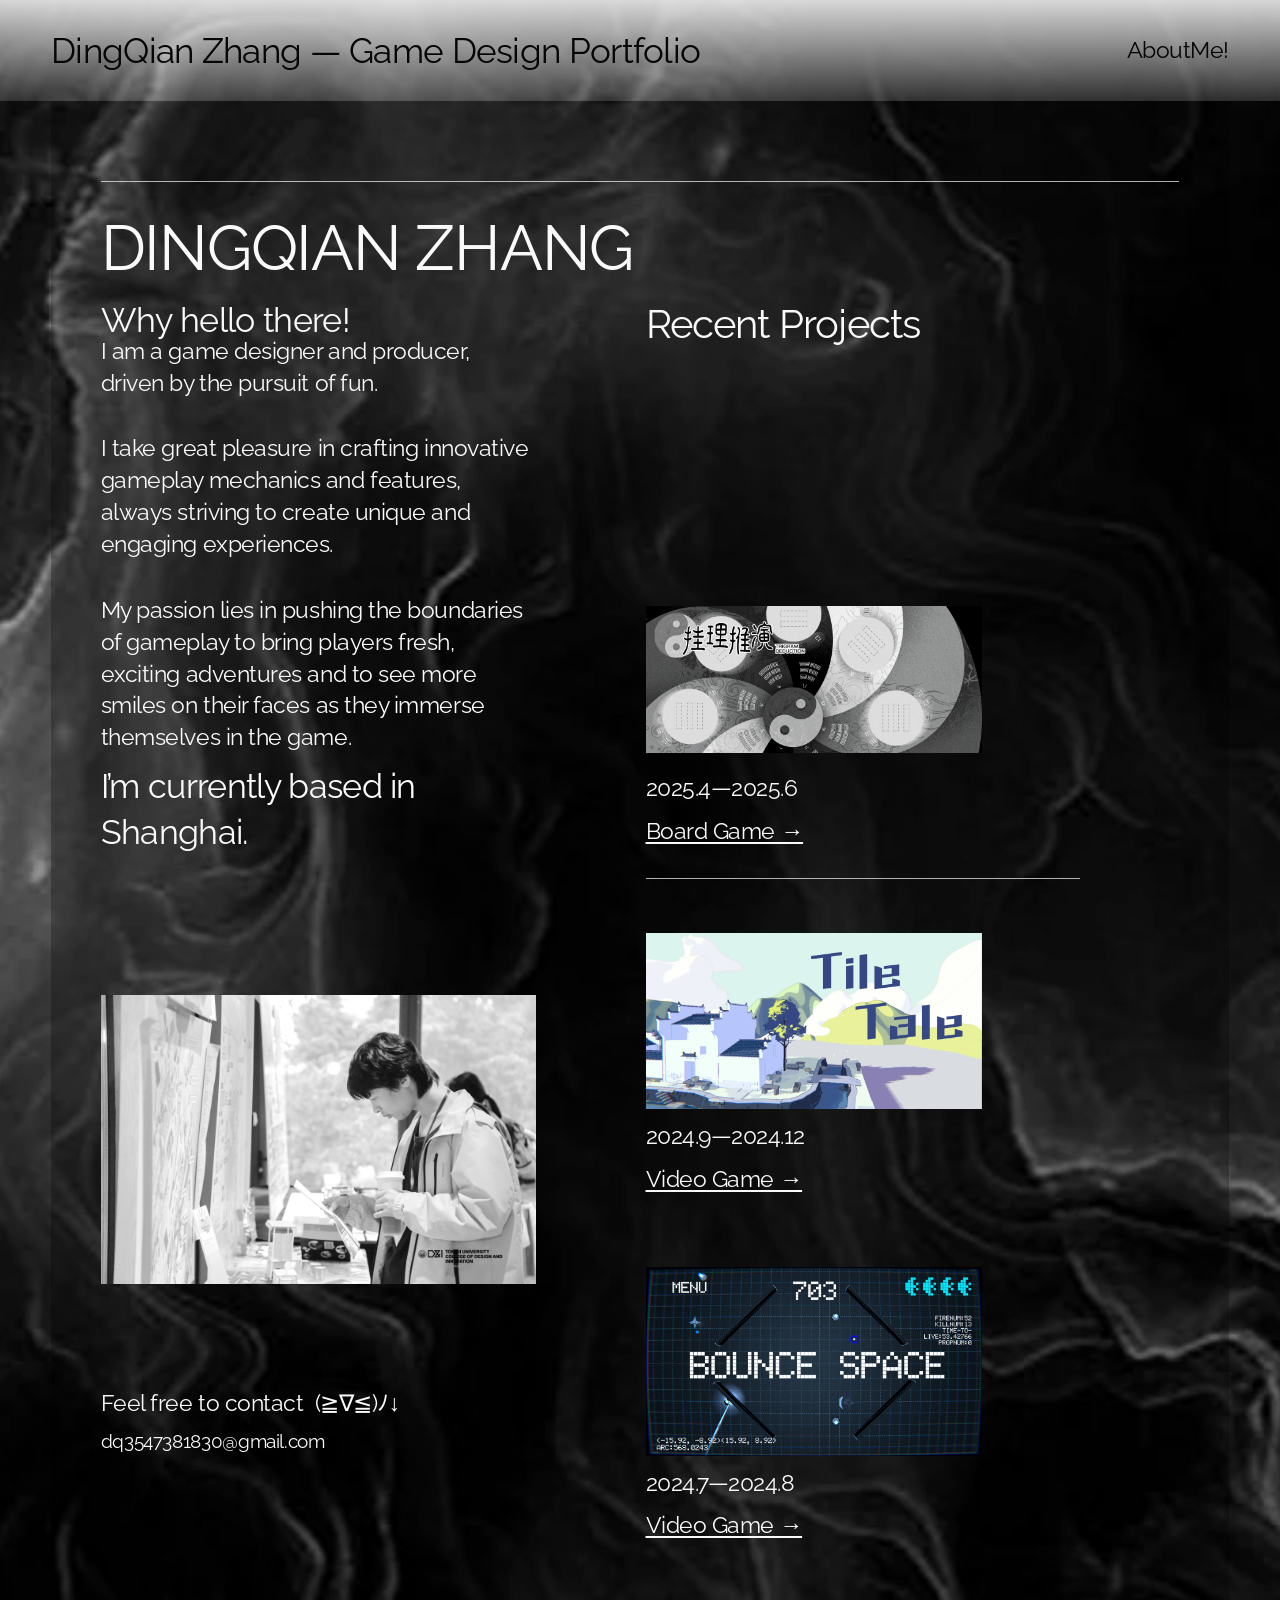
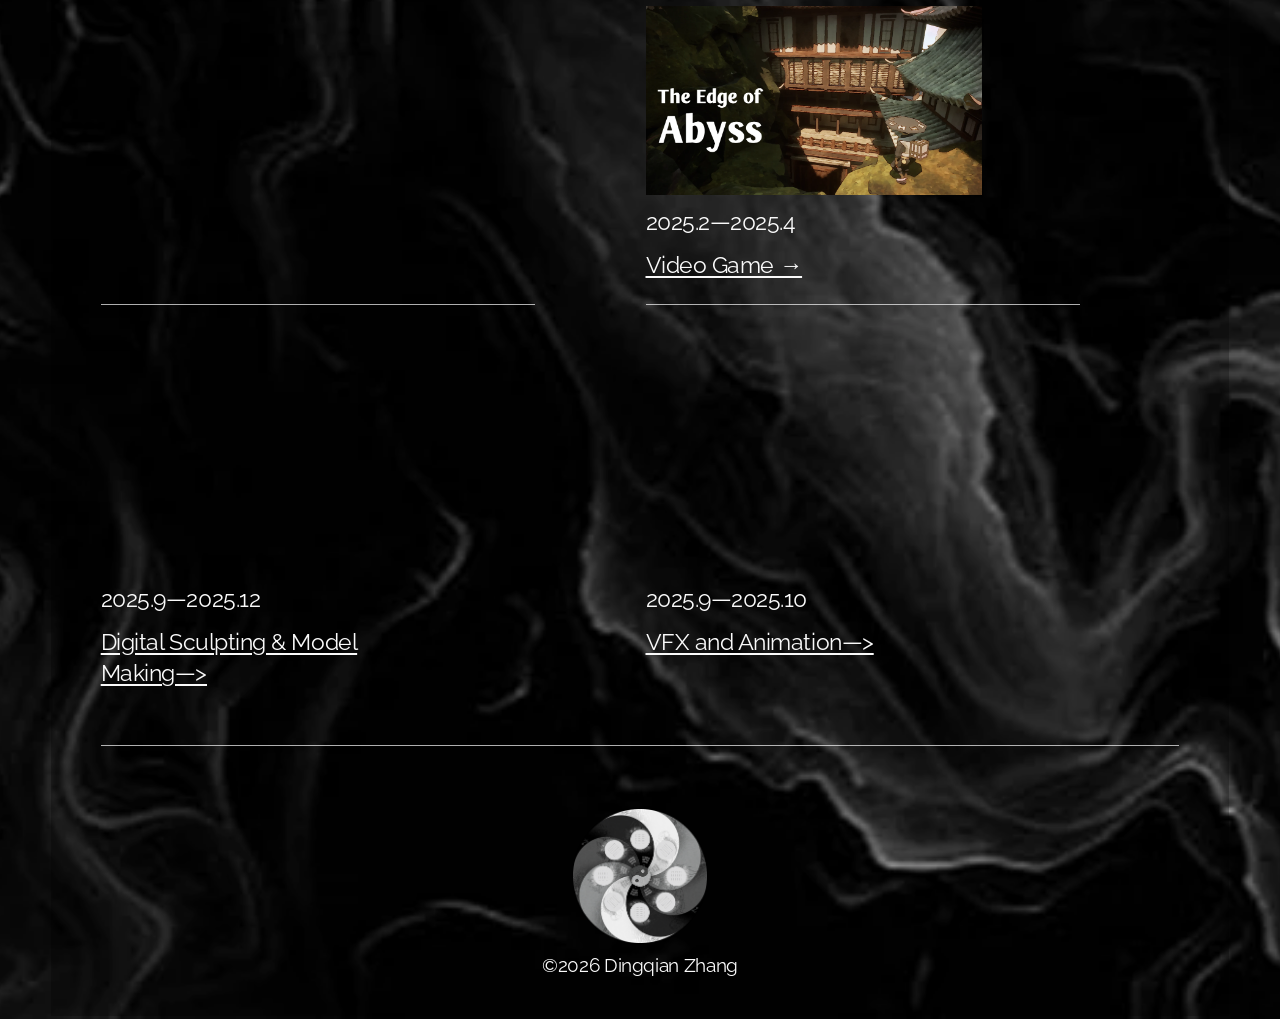
==== commit 8757649d: "Match original wide desktop layout and stable image sizing" ====
--- a/index.html
+++ b/index.html
@@ -20,38 +20,38 @@
     <button class="menu-toggle" type="button" aria-label="Open Menu" aria-controls="mobile-menu" aria-expanded="false"><span></span><span></span></button>
     <nav class="mobile-nav" id="mobile-menu" aria-label="Mobile navigation" hidden><a href="/aboutme/">AboutMe!</a></nav>
   </header>
-  <main id="main"><div class="home-background" style="background-image:url('/media/home/010.webp')"><section class="portfolio-section light"><div class="fluid-engine fe-69133d0652bd46703a8a9e50"><div class="fe-block fe-block-ea38d43f1f2c71fd77ad"><div class="sqs-block image-block fit-cover"><img src="/media/home/001.webp" alt="" loading="eager" fetchpriority="high" decoding="async"></div></div>
+  <main id="main"><div class="home-background" style="background-image:url('/media/home/010.webp')"><section class="portfolio-section light"><div class="fluid-engine fe-69133d0652bd46703a8a9e50"><div class="fe-block fe-block-ea38d43f1f2c71fd77ad"><div class="sqs-block image-block fit-cover image-align-center" style="--image-ratio:1.7775467775467775;--image-position:50% 50%;"><div class="image-frame"><img src="/media/home/001.webp" width="1500" height="844" alt="" loading="eager" decoding="async"></div></div></div>
 <div class="fe-block fe-block-f42b27c4d27cfc305931"><div class="sqs-block"><hr aria-hidden="true"></div></div>
 <div class="fe-block fe-block-yui_3_17_2_1_1763364370381_5518 sqs-position-sticky"><div class="sqs-block"><hr aria-hidden="true"></div></div>
-<div class="fe-block fe-block-yui_3_17_2_1_1763450768287_7184"><div class="sqs-block image-block fit-contain"><img src="/media/home/002.webp" alt="" loading="eager" fetchpriority="high" decoding="async"></div></div>
+<div class="fe-block fe-block-yui_3_17_2_1_1763450768287_7184"><div class="sqs-block image-block fit-contain image-align-center" style="--image-ratio:1.0;--image-position:50% 50%;"><div class="image-frame"><img src="/media/home/002.webp" width="2200" height="2200" alt="" loading="eager" decoding="async"></div></div></div>
 <div class="fe-block fe-block-yui_3_17_2_1_1772602093677_6277"><div class="sqs-block"><div class="sqs-html-content"><p style="text-align: center; ; white-space:pre-wrap;"><span class="sqsrte-text-color--lightAccent">©2026 Dingqian Zhang</span></p></div></div></div>
 <div class="fe-block fe-block-yui_3_17_2_1_1763364370381_9519"><div class="sqs-block"><div class="sqs-html-content"><h1 style="white-space:pre-wrap;"><span class="sqsrte-text-color--lightAccent">DINGQIAN ZHANG</span></h1></div></div></div>
 <div class="fe-block fe-block-yui_3_17_2_1_1763364370381_10233"><div class="sqs-block"><div class="sqs-html-content"><h3 style="white-space:pre-wrap;"><span class="sqsrte-text-color--lightAccent">Why hello there!</span></h3></div></div></div>
 <div class="fe-block fe-block-yui_3_17_2_1_1763364370381_10708"><div class="sqs-block"><div class="sqs-html-content"><h4 style="white-space:pre-wrap;"><span class="sqsrte-text-color--lightAccent">I am a game designer and producer, driven by the pursuit of fun. </span></h4><h4 style="white-space:pre-wrap;"><span class="sqsrte-text-color--lightAccent">I take great pleasure in crafting innovative gameplay mechanics and features, always striving to create unique and engaging experiences. </span></h4><h4 style="white-space:pre-wrap;"><span class="sqsrte-text-color--lightAccent">My passion lies in pushing the boundaries of gameplay to bring players fresh, exciting adventures and to see more smiles on their faces as they immerse themselves in the game.</span></h4></div></div></div>
 <div class="fe-block fe-block-yui_3_17_2_1_1763364370381_14038"><div class="sqs-block"><div class="sqs-html-content"><h3 style="white-space:pre-wrap;"><span class="sqsrte-text-color--lightAccent">I’m currently based in Shanghai.</span></h3></div></div></div>
-<div class="fe-block fe-block-yui_3_17_2_1_1763364370381_2426"><div class="sqs-block image-block fit-contain"><img src="/media/home/003.webp" alt="" loading="lazy" decoding="async"></div></div>
+<div class="fe-block fe-block-yui_3_17_2_1_1763364370381_2426"><div class="sqs-block image-block fit-contain image-align-left" style="--image-ratio:1.5;--image-position:50% 50%;"><div class="image-frame"><img src="/media/home/003.webp" width="2200" height="1467" alt="" loading="eager" decoding="async"></div></div></div>
 <div class="fe-block fe-block-yui_3_17_2_1_1763364370381_47630"><div class="sqs-block"><div class="sqs-html-content"><h4 style="white-space:pre-wrap;"><span class="sqsrte-text-color--lightAccent">Feel free to contact  (≧∇≦)ﾉ↓</span></h4></div></div></div>
 <div class="fe-block fe-block-ea6d2eebc6cb8891c4cc"><div class="sqs-block"><div class="sqs-html-content"><p class="" style="white-space:pre-wrap;"><span class="sqsrte-text-color--lightAccent">dq3547381830@gmail.com</span></p></div></div></div>
 <div class="fe-block fe-block-6a536b5a9e91f400991f"><div class="sqs-block"><hr aria-hidden="true"></div></div>
-<div class="fe-block fe-block-fca1fe9f8ae15d48a3a4"><div class="sqs-block image-block fit-contain"><a class="image-link" href="/fox/"><img src="/media/home/004.webp" alt="View XinYueHu" loading="lazy" decoding="async"></a></div></div>
+<div class="fe-block fe-block-fca1fe9f8ae15d48a3a4"><div class="sqs-block image-block fit-contain image-align-center" style="--image-ratio:1.7777777777777777;--image-position:50% 50%;"><a class="image-link image-frame" href="/fox/"><img src="/media/home/004.webp" width="2200" height="1238" alt="View XinYueHu" loading="eager" decoding="async"></a></div></div>
 <div class="fe-block fe-block-4858ac7fe5f7d16cf482"><div class="sqs-block"><div class="sqs-html-content"><h4 style="white-space:pre-wrap;"><span class="sqsrte-text-color--lightAccent">2025.9—2025.12</span></h4></div></div></div>
 <div class="fe-block fe-block-62fe5af491bbdc6fb8f9"><div class="sqs-block"><div class="sqs-html-content"><h4 style="white-space:pre-wrap;"><a href="/fox/"><span class="sqsrte-text-color--lightAccent">Digital Sculpting &amp; Model Making—&gt;</span></a></h4></div></div></div>
 <div class="fe-block fe-block-yui_3_17_2_1_1763364370381_40951"><div class="sqs-block"><div class="sqs-html-content"><h2 style="white-space:pre-wrap;"><span class="sqsrte-text-color--lightAccent">Recent Projects</span></h2></div></div></div>
-<div class="fe-block fe-block-efeabbb2184fe1a793e4"><div class="sqs-block image-block fit-contain"><a class="image-link" href="/trigramdeduction/"><img src="/media/home/005.webp" alt="View TrigramDeduction" loading="lazy" decoding="async"></a></div></div>
+<div class="fe-block fe-block-efeabbb2184fe1a793e4"><div class="sqs-block image-block fit-contain image-align-right" style="--image-ratio:2.2916666666666665;--image-position:50% 50%;"><a class="image-link image-frame" href="/trigramdeduction/"><img src="/media/home/005.webp" width="2200" height="960" alt="View TrigramDeduction" loading="eager" decoding="async"></a></div></div>
 <div class="fe-block fe-block-3eff49aca81b097531b6"><div class="sqs-block"><div class="sqs-html-content"><h4 style="white-space:pre-wrap;"><span class="sqsrte-text-color--lightAccent">2025.4—2025.6</span></h4></div></div></div>
 <div class="fe-block fe-block-00f9bba6adac90676487"><div class="sqs-block"><div class="sqs-html-content"><h4 style="white-space:pre-wrap;"><a href="/trigramdeduction/"><span class="sqsrte-text-color--lightAccent">Board Game →</span></a></h4></div></div></div>
-<div class="fe-block fe-block-53222de2d572d1143714"><div class="sqs-block image-block fit-contain"><a class="image-link" href="/tiletale/"><img src="/media/home/006.webp" alt="View TileTale" loading="lazy" decoding="async"></a></div></div>
+<div class="fe-block fe-block-53222de2d572d1143714"><div class="sqs-block image-block fit-contain image-align-right" style="--image-ratio:1.9033333333333333;--image-position:50% 50%;"><a class="image-link image-frame" href="/tiletale/"><img src="/media/home/006.webp" width="2200" height="1156" alt="View TileTale" loading="eager" decoding="async"></a></div></div>
 <div class="fe-block fe-block-yui_3_17_2_1_1763364370381_37957"><div class="sqs-block"><hr aria-hidden="true"></div></div>
 <div class="fe-block fe-block-1effd763e7341ffbff41"><div class="sqs-block"><div class="sqs-html-content"><h4 style="white-space:pre-wrap;"><span class="sqsrte-text-color--lightAccent">2024.9—2024.12</span></h4></div></div></div>
 <div class="fe-block fe-block-fb113dc2a116522482ad"><div class="sqs-block"><div class="sqs-html-content"><h4 style="white-space:pre-wrap;"><a href="/tiletale/"><span class="sqsrte-text-color--lightAccent">Video Game →</span></a></h4></div></div></div>
-<div class="fe-block fe-block-974f35e1b24a1c139a78"><div class="sqs-block image-block fit-contain"><a class="image-link" href="/bouncespace/"><img src="/media/home/007.webp" alt="View BounceSpace" loading="lazy" decoding="async"></a></div></div>
+<div class="fe-block fe-block-974f35e1b24a1c139a78"><div class="sqs-block image-block fit-contain image-align-right" style="--image-ratio:1.7783333333333333;--image-position:50% 50%;"><a class="image-link image-frame" href="/bouncespace/"><img src="/media/home/007.webp" width="2134" height="1200" alt="View BounceSpace" loading="eager" decoding="async"></a></div></div>
 <div class="fe-block fe-block-bde6051599e18c7100f6"><div class="sqs-block"><div class="sqs-html-content"><h4 style="white-space:pre-wrap;"><span class="sqsrte-text-color--lightAccent">2024.7—2024.8</span></h4></div></div></div>
 <div class="fe-block fe-block-2e81c8a69c74721edd1c"><div class="sqs-block"><div class="sqs-html-content"><h4 style="white-space:pre-wrap;"><a href="/bouncespace/"><span class="sqsrte-text-color--lightAccent">Video Game →</span></a></h4></div></div></div>
-<div class="fe-block fe-block-yui_3_17_2_1_1763364370381_44296"><div class="sqs-block image-block fit-contain"><a class="image-link" href="/theedgeofabyss/"><img src="/media/home/008.webp" alt="View The Edge of Abyss" loading="lazy" decoding="async"></a></div></div>
+<div class="fe-block fe-block-yui_3_17_2_1_1763364370381_44296"><div class="sqs-block image-block fit-contain image-align-right" style="--image-ratio:1.7771362586605082;--image-position:50% 50%;"><a class="image-link image-frame" href="/theedgeofabyss/"><img src="/media/home/008.webp" width="2200" height="1238" alt="View The Edge of Abyss" loading="eager" decoding="async"></a></div></div>
 <div class="fe-block fe-block-yui_3_17_2_1_1763364370381_87981"><div class="sqs-block"><div class="sqs-html-content"><h4 style="white-space:pre-wrap;"><span class="sqsrte-text-color--lightAccent">2025.2—2025.4</span></h4></div></div></div>
 <div class="fe-block fe-block-d0ea03e08d044e947cfa"><div class="sqs-block"><div class="sqs-html-content"><h4 style="white-space:pre-wrap;"><a href="/theedgeofabyss/"><span class="sqsrte-text-color--lightAccent">Video Game →</span></a></h4></div></div></div>
 <div class="fe-block fe-block-3696e335bf2d2275c60f"><div class="sqs-block"><hr aria-hidden="true"></div></div>
-<div class="fe-block fe-block-de96d8f366034dfbdbd1"><div class="sqs-block image-block fit-contain"><a class="image-link" href="/chinesebaguavfx/"><img src="/media/home/009.webp" alt="View Chinese Bagua VFX" loading="lazy" decoding="async"></a></div></div>
+<div class="fe-block fe-block-de96d8f366034dfbdbd1"><div class="sqs-block image-block fit-contain image-align-center" style="--image-ratio:1.623076923076923;--image-position:50% 50%;"><a class="image-link image-frame" href="/chinesebaguavfx/"><img src="/media/home/009.webp" width="2110" height="1300" alt="View Chinese Bagua VFX" loading="lazy" decoding="async"></a></div></div>
 <div class="fe-block fe-block-342358eb2d278163c7de"><div class="sqs-block"><div class="sqs-html-content"><h4 style="white-space:pre-wrap;"><span class="sqsrte-text-color--lightAccent">2025.9—2025.10</span></h4></div></div></div>
 <div class="fe-block fe-block-4aa92232216c58966446"><div class="sqs-block"><div class="sqs-html-content"><h4 style="white-space:pre-wrap;"><a href="/chinesebaguavfx/"><span class="sqsrte-text-color--lightAccent">VFX and Animation—&gt;</span></a></h4></div></div></div></div></section></div></main>
   <footer class="site-footer">©2026 Dingqian Zhang</footer>
--- a/styles/site.css
+++ b/styles/site.css
@@ -1,5 +1,9 @@
 :root {
-  --sqs-site-max-width: 1500px;
+  --sqs-site-max-width: 2000px;
+  /* Original site typography scales up to its 2000px content width. */
+  --type-scale: min(1.2vw, 24px);
+  --title-size: calc(17px + 1.2 * var(--type-scale));
+  --header-height: calc(4vw + 1.4 * var(--title-size));
   --sqs-site-gutter: 4vw;
   --sqs-mobile-site-gutter: 6vw;
   font-family: Raleway, Arial, sans-serif;
@@ -26,63 +30,68 @@
   width: 100%;
   min-height: 100px;
   display: flex;
-  align-items: flex-start;
+  align-items: center;
   justify-content: space-between;
   gap: 20px;
-  padding: 28px 4vw 22px;
+  padding: 2vw 4vw;
   background: linear-gradient(180deg, #fafafa 0%, rgba(250,250,250,.8) 45%, rgba(250,250,250,0) 100%);
   color: #050505;
 }
-.site-title { position: relative; z-index: 102; font-size: clamp(20px, 2.65vw, 36px); line-height: 1.25; text-decoration: none; font-weight: 400; }
-.desktop-nav { padding-top: 9px; }
-.desktop-nav a { font-size: clamp(18px, 1.7vw, 25px); text-decoration: none; white-space: nowrap; }
+.site-title { position: relative; z-index: 102; font-size: var(--title-size); line-height: 1.4; letter-spacing: -.02em; text-decoration: none; font-weight: 400; }
+.desktop-nav { padding: 0; }
+.desktop-nav a { font-size: calc(17px + .4 * var(--type-scale)); line-height: 1.4; letter-spacing: -.02em; text-decoration: none; white-space: nowrap; }
 .desktop-nav a:hover, .desktop-nav a:focus-visible, .site-title:hover, .site-title:focus-visible { text-decoration: underline; text-underline-offset: .14em; }
 .menu-toggle, .mobile-nav { display: none; }
 
-main { padding-top: 100px; }
-.portfolio-section { position: relative; width: 100%; background-position: center; background-repeat: no-repeat; background-size: cover; }
+main { padding-top: 0; }
+main > .portfolio-section:first-of-type { padding-top: var(--header-height); }
+.portfolio-section { position: relative; width: 100%; padding-bottom: .2vw; background-position: center; background-repeat: no-repeat; background-size: cover; }
 .portfolio-section[style*="background-image"] { background-attachment: fixed; }
 .portfolio-section.light { background-color: #fff; color: #111; }
 .portfolio-section.dark { background-color: #000; color: #fafafa; }
 .fluid-engine { width: 100%; }
 .fe-block { min-width: 0; min-height: 0; display: flex; }
 .sqs-block { width: 100%; height: 100%; min-width: 0; min-height: 0; display: flex; flex-direction: column; align-items: stretch; justify-content: center; }
-.sqs-html-content { width: 100%; }
+.sqs-html-content { width: 100%; overflow-wrap: break-word; }
 .sqs-html-content > :first-child { margin-top: 0; }
 .sqs-html-content > :last-child { margin-bottom: 0; }
 .sqs-html-content h1, .sqs-html-content h2, .sqs-html-content h3,
-.sqs-html-content h4, .sqs-html-content p { font-weight: 400; letter-spacing: -.02em; }
-.sqs-html-content h1 { margin: .2em 0; font-size: clamp(38px, 4.93vw, 65px); line-height: 1.23; }
-.sqs-html-content h2 { margin: .25em 0; font-size: clamp(30px, 3.14vw, 44px); line-height: 1.316; }
-.sqs-html-content h3 { margin: .3em 0; font-size: clamp(24px, 2.66vw, 36px); line-height: 1.338; }
-.sqs-html-content h4 { margin: .35em 0; font-size: clamp(19px, 1.82vw, 25px); line-height: 1.377; }
-.sqs-html-content p, .sqs-html-content li { margin: .35em 0; font-size: clamp(16px, 1.46vw, 20px); line-height: 1.3; }
-.sqs-html-content .sqsrte-large { font-size: clamp(19px, 1.82vw, 25px); }
-.sqs-html-content ul, .sqs-html-content ol { padding-left: 1.5em; }
-.sqs-html-content a { text-underline-offset: .12em; }
+.sqs-html-content h4 { font-weight: 400; letter-spacing: -.02em; }
+.sqs-html-content p { font-weight: 400; letter-spacing: inherit; }
+.sqs-html-content h1 { margin: 34px 0; font-size: calc(17px + 3 * var(--type-scale)); line-height: 1.232; }
+.sqs-html-content h2 { margin: 34px 0; font-size: calc(17px + 1.5 * var(--type-scale)); line-height: 1.316; }
+.sqs-html-content h3 { margin: 34px 0; font-size: calc(17px + 1.1 * var(--type-scale)); line-height: 1.3384; }
+.sqs-html-content h4 { margin: 34px 0; font-size: calc(17px + .4 * var(--type-scale)); line-height: 1.377; }
+.sqs-html-content p, .sqs-html-content li { margin: 17px 0; font-size: calc(17px + .1 * var(--type-scale)); line-height: 1.3; }
+.sqs-html-content .sqsrte-large { font-size: calc(17px + .4 * var(--type-scale)); }
+.sqs-html-content ul, .sqs-html-content ol { padding-left: 40px; margin: 1em 0; }
+.sqs-html-content a { white-space: normal; text-underline-offset: .12em; }
 .sqs-html-content a:hover, .sqs-html-content a:focus-visible { opacity: .65; }
 .sqsrte-text-color--lightAccent { color: inherit; }
 .sqsrte-text-color--black { color: #111; }
-.image-block { overflow: hidden; }
-.image-block img { width: 100%; height: auto; max-height: 100%; object-fit: contain; }
-.image-block.fit-cover img { height: 100%; object-fit: cover; }
-.image-block .image-link { display: block; width: 100%; max-height: 100%; transition: opacity .25s ease; }
-.image-block.fit-cover .image-link { height: 100%; }
+/* Size image frames from their grid cells, without expanding grid rows on load. */
+.image-block { overflow: hidden; container-type: size; }
+.image-frame { flex: none; overflow: hidden; border-radius: var(--image-radius, 0px); width: min(100cqw, calc(100cqh * var(--image-ratio))); height: min(100cqh, calc(100cqw / var(--image-ratio))); }
+.image-align-left .image-frame { align-self: flex-start; }
+.image-align-center .image-frame { align-self: center; }
+.image-align-right .image-frame { align-self: flex-end; }
+.image-block img { width: 100%; height: 100%; object-fit: contain; object-position: var(--image-position, 50% 50%); }
+.image-block.fit-cover .image-frame { width: 100%; height: 100%; }
+.image-block.fit-cover img { object-fit: cover; }
+.image-block .image-link { display: block; transition: opacity .25s ease; }
 .image-block .image-link:hover, .image-block .image-link:focus-visible { opacity: .75; }
 .image-link:focus-visible, a:focus-visible, button:focus-visible { outline: 3px solid #e87b4f; outline-offset: 3px; }
 .sqs-block hr { width: 100%; height: 1px; border: 0; background: currentColor; opacity: .7; }
-.video-block { position: relative; overflow: hidden; background: #111; color: #fff; }
-.video-block img { width: 100%; height: 100%; object-fit: cover; opacity: .56; }
-.video-block span { position: absolute; bottom: 18px; left: 18px; padding: 8px 12px; background: rgba(0,0,0,.7); font-size: 16px; letter-spacing: .04em; }
+.video-block { container-type: size; position: relative; overflow: hidden; background: #111; color: #fff; }
+.video-block img { position: absolute; inset: 0; width: 100%; height: 100%; object-fit: cover; opacity: .56; }
 .site-footer { display: none; }
 
 .page-home main { padding-top: 0; }
-.page-home .home-background { padding-top: 100px; background-position: center top; background-repeat: repeat-y; background-size: cover; }
+.page-home .home-background { padding-top: var(--header-height); background-position: center top; background-repeat: repeat-y; background-size: cover; }
 .page-home .site-header { background: linear-gradient(180deg, rgba(250,250,250,.86), rgba(250,250,250,.16)); }
-.page-home .fluid-engine > .fe-block:first-child { background: rgba(0,0,0,.42); }
 .page-home .portfolio-section.light { background: transparent; color: #fafafa; }
-.page-home .sqs-html-content h1 { font-size: clamp(38px, 4.93vw, 65px); }
-.page-home .sqs-html-content h4 { font-size: clamp(19px, 1.82vw, 25px); }
+.page-home .sqs-html-content h1 { font-size: calc(17px + 3 * var(--type-scale)); }
+.page-home .sqs-html-content h4 { font-size: calc(17px + .4 * var(--type-scale)); }
 .page-home .fe-block-yui_3_17_2_1_1763364370381_10708 h4 { margin: 34px 0; }
 .page-home .fe-block-yui_3_17_2_1_1763364370381_10708 h4:first-child { margin-top: 0; }
 .page-home .fe-block-yui_3_17_2_1_1763364370381_10708 h4:last-child { margin-bottom: 0; }
@@ -103,7 +112,8 @@
   .mobile-nav:not([hidden]) { display: flex; position: fixed; inset: 0; z-index: 101; align-items: center; justify-content: center; background: rgba(250,250,250,.96); }
   .mobile-nav a { font-size: 32px; text-decoration: none; color: #111; }
   body.menu-open { overflow: hidden; }
-  main { padding-top: 110px; }
+  main { padding-top: 0; }
+  main > .portfolio-section:first-of-type { padding-top: 110px; }
   .sqs-html-content h1 { font-size: clamp(30px, 8vw, 44px); }
   .sqs-html-content h2 { font-size: clamp(27px, 7vw, 37px); }
   .sqs-html-content h3 { font-size: clamp(23px, 6vw, 32px); }
@@ -112,10 +122,16 @@
   .page-home .home-background { padding-top: 110px; }
   .page-home .sqs-html-content h1 { font-size: clamp(30px, 8vw, 44px); }
   .page-home .sqs-html-content h4 { font-size: clamp(18px, 5vw, 25px); }
-  .video-block span { font-size: 12px; left: 8px; bottom: 8px; }
 }
 
 @media (prefers-reduced-motion: reduce) {
   html { scroll-behavior: auto; }
   .image-block .image-link, .menu-toggle span { transition: none; }
 }
+
+.sqs-html-content li { margin: 0; font-size: inherit; }
+.sqs-html-content { font-size: calc(17px + .1 * var(--type-scale)); line-height: 1.3; letter-spacing: -.02em; }
+.sqs-html-content .sqsrte-small { font-size: calc(17px - .1 * var(--type-scale)); }
+
+.sqs-html-content li > p { margin: .5em 0; }
+.sqs-html-content li > ul, .sqs-html-content li > ol { margin: 0; }
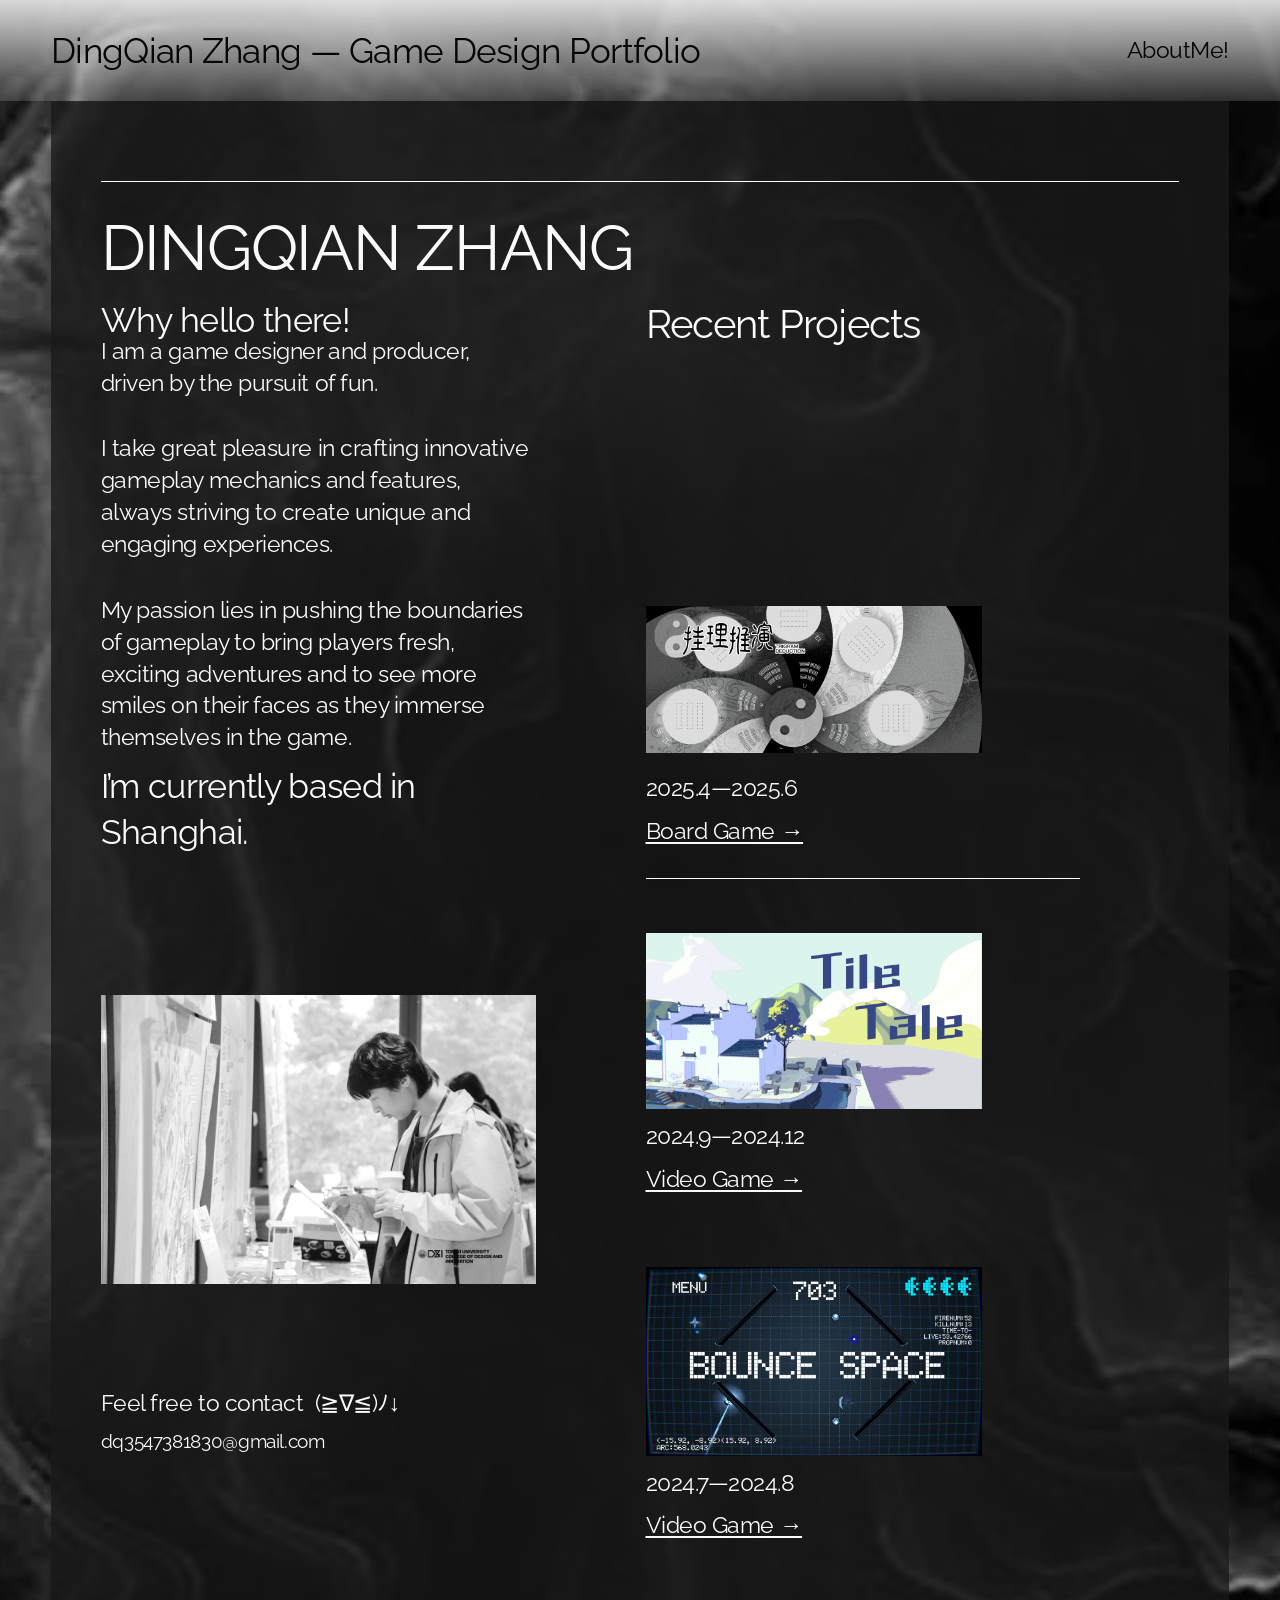
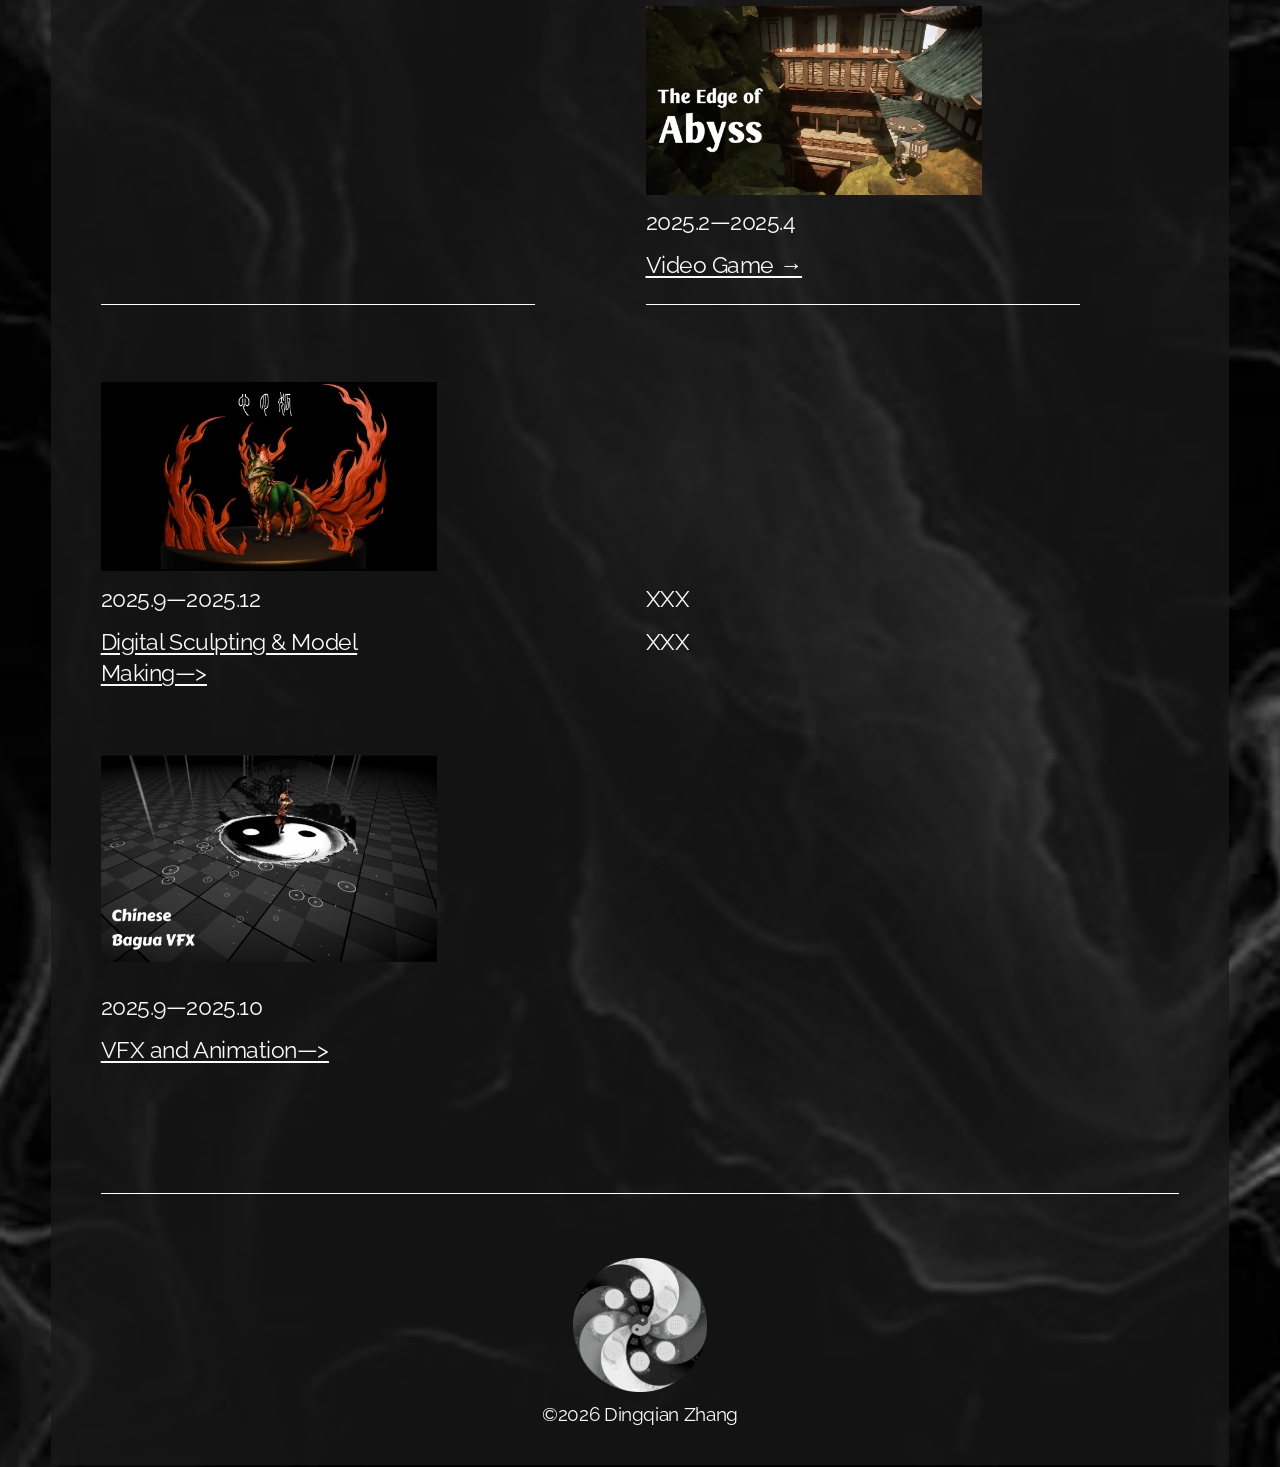
==== commit edf12e88: "Move homepage Bagua project below Fox and retain placeholder" ====
--- a/index.html
+++ b/index.html
@@ -36,7 +36,9 @@
 <div class="fe-block fe-block-fca1fe9f8ae15d48a3a4"><div class="sqs-block image-block fit-contain image-align-center" style="--image-ratio:1.7777777777777777;--image-position:50% 50%;"><a class="image-link image-frame" href="/fox/"><img src="/media/home/004.webp" width="2200" height="1238" alt="View XinYueHu" loading="eager" decoding="async"></a></div></div>
 <div class="fe-block fe-block-4858ac7fe5f7d16cf482"><div class="sqs-block"><div class="sqs-html-content"><h4 style="white-space:pre-wrap;"><span class="sqsrte-text-color--lightAccent">2025.9—2025.12</span></h4></div></div></div>
 <div class="fe-block fe-block-62fe5af491bbdc6fb8f9"><div class="sqs-block"><div class="sqs-html-content"><h4 style="white-space:pre-wrap;"><a href="/fox/"><span class="sqsrte-text-color--lightAccent">Digital Sculpting &amp; Model Making—&gt;</span></a></h4></div></div></div>
-<div class="fe-block fe-block-yui_3_17_2_1_1763364370381_40951"><div class="sqs-block"><div class="sqs-html-content"><h2 style="white-space:pre-wrap;"><span class="sqsrte-text-color--lightAccent">Recent Projects</span></h2></div></div></div>
+<div class="fe-block fe-block-home-bagua-image"><div class="sqs-block image-block fit-contain image-align-center" style="--image-ratio:1.623076923076923;--image-position:50% 50%;"><a class="image-link image-frame" href="/chinesebaguavfx/"><img src="/media/home/009.webp" width="2110" height="1300" alt="View Chinese Bagua VFX" loading="eager" decoding="async"></a></div></div>
+<div class="fe-block fe-block-home-bagua-date"><div class="sqs-block"><div class="sqs-html-content"><h4 style="white-space:pre-wrap;"><span class="sqsrte-text-color--lightAccent">2025.9—2025.10</span></h4></div></div></div>
+<div class="fe-block fe-block-home-bagua-link"><div class="sqs-block"><div class="sqs-html-content"><h4 style="white-space:pre-wrap;"><a href="/chinesebaguavfx/"><span class="sqsrte-text-color--lightAccent">VFX and Animation—&gt;</span></a></h4></div></div></div><div class="fe-block fe-block-yui_3_17_2_1_1763364370381_40951"><div class="sqs-block"><div class="sqs-html-content"><h2 style="white-space:pre-wrap;"><span class="sqsrte-text-color--lightAccent">Recent Projects</span></h2></div></div></div>
 <div class="fe-block fe-block-efeabbb2184fe1a793e4"><div class="sqs-block image-block fit-contain image-align-right" style="--image-ratio:2.2916666666666665;--image-position:50% 50%;"><a class="image-link image-frame" href="/trigramdeduction/"><img src="/media/home/005.webp" width="2200" height="960" alt="View TrigramDeduction" loading="eager" decoding="async"></a></div></div>
 <div class="fe-block fe-block-3eff49aca81b097531b6"><div class="sqs-block"><div class="sqs-html-content"><h4 style="white-space:pre-wrap;"><span class="sqsrte-text-color--lightAccent">2025.4—2025.6</span></h4></div></div></div>
 <div class="fe-block fe-block-00f9bba6adac90676487"><div class="sqs-block"><div class="sqs-html-content"><h4 style="white-space:pre-wrap;"><a href="/trigramdeduction/"><span class="sqsrte-text-color--lightAccent">Board Game →</span></a></h4></div></div></div>
@@ -47,13 +49,13 @@
 <div class="fe-block fe-block-974f35e1b24a1c139a78"><div class="sqs-block image-block fit-contain image-align-right" style="--image-ratio:1.7783333333333333;--image-position:50% 50%;"><a class="image-link image-frame" href="/bouncespace/"><img src="/media/home/007.webp" width="2134" height="1200" alt="View BounceSpace" loading="eager" decoding="async"></a></div></div>
 <div class="fe-block fe-block-bde6051599e18c7100f6"><div class="sqs-block"><div class="sqs-html-content"><h4 style="white-space:pre-wrap;"><span class="sqsrte-text-color--lightAccent">2024.7—2024.8</span></h4></div></div></div>
 <div class="fe-block fe-block-2e81c8a69c74721edd1c"><div class="sqs-block"><div class="sqs-html-content"><h4 style="white-space:pre-wrap;"><a href="/bouncespace/"><span class="sqsrte-text-color--lightAccent">Video Game →</span></a></h4></div></div></div>
-<div class="fe-block fe-block-yui_3_17_2_1_1763364370381_44296"><div class="sqs-block image-block fit-contain image-align-right" style="--image-ratio:1.7771362586605082;--image-position:50% 50%;"><a class="image-link image-frame" href="/theedgeofabyss/"><img src="/media/home/008.webp" width="2200" height="1238" alt="View The Edge of Abyss" loading="eager" decoding="async"></a></div></div>
+<div class="fe-block fe-block-yui_3_17_2_1_1763364370381_44296"><div class="sqs-block image-block fit-contain image-align-right" style="--image-ratio:1.7771362586605082;--image-position:50% 50%;"><a class="image-link image-frame" href="/theedgeofabyss/"><img src="/media/home/008.webp" width="2200" height="1238" alt="View The Edge of Abyss" loading="lazy" decoding="async"></a></div></div>
 <div class="fe-block fe-block-yui_3_17_2_1_1763364370381_87981"><div class="sqs-block"><div class="sqs-html-content"><h4 style="white-space:pre-wrap;"><span class="sqsrte-text-color--lightAccent">2025.2—2025.4</span></h4></div></div></div>
 <div class="fe-block fe-block-d0ea03e08d044e947cfa"><div class="sqs-block"><div class="sqs-html-content"><h4 style="white-space:pre-wrap;"><a href="/theedgeofabyss/"><span class="sqsrte-text-color--lightAccent">Video Game →</span></a></h4></div></div></div>
 <div class="fe-block fe-block-3696e335bf2d2275c60f"><div class="sqs-block"><hr aria-hidden="true"></div></div>
-<div class="fe-block fe-block-de96d8f366034dfbdbd1"><div class="sqs-block image-block fit-contain image-align-center" style="--image-ratio:1.623076923076923;--image-position:50% 50%;"><a class="image-link image-frame" href="/chinesebaguavfx/"><img src="/media/home/009.webp" width="2110" height="1300" alt="View Chinese Bagua VFX" loading="lazy" decoding="async"></a></div></div>
-<div class="fe-block fe-block-342358eb2d278163c7de"><div class="sqs-block"><div class="sqs-html-content"><h4 style="white-space:pre-wrap;"><span class="sqsrte-text-color--lightAccent">2025.9—2025.10</span></h4></div></div></div>
-<div class="fe-block fe-block-4aa92232216c58966446"><div class="sqs-block"><div class="sqs-html-content"><h4 style="white-space:pre-wrap;"><a href="/chinesebaguavfx/"><span class="sqsrte-text-color--lightAccent">VFX and Animation—&gt;</span></a></h4></div></div></div></div></section></div></main>
+<div class="fe-block fe-block-de96d8f366034dfbdbd1"><div class="sqs-block" aria-hidden="true"></div></div>
+<div class="fe-block fe-block-342358eb2d278163c7de"><div class="sqs-block"><div class="sqs-html-content"><h4>XXX</h4></div></div></div>
+<div class="fe-block fe-block-4aa92232216c58966446"><div class="sqs-block"><div class="sqs-html-content"><h4>XXX</h4></div></div></div></div></section></div></main>
   <footer class="site-footer">©2026 Dingqian Zhang</footer>
 </body>
 </html>
--- a/styles/site.css
+++ b/styles/site.css
@@ -87,7 +87,7 @@
 .site-footer { display: none; }
 
 .page-home main { padding-top: 0; }
-.page-home .home-background { padding-top: var(--header-height); background-position: center top; background-repeat: repeat-y; background-size: cover; }
+.page-home .home-background { padding-top: var(--header-height); background-position: center; background-repeat: no-repeat; background-size: cover; }
 .page-home .site-header { background: linear-gradient(180deg, rgba(250,250,250,.86), rgba(250,250,250,.16)); }
 .page-home .portfolio-section.light { background: transparent; color: #fafafa; }
 .page-home .sqs-html-content h1 { font-size: calc(17px + 3 * var(--type-scale)); }
@@ -135,3 +135,10 @@
 
 .sqs-html-content li > p { margin: .5em 0; }
 .sqs-html-content li > ul, .sqs-html-content li > ol { margin: 0; }
+
+/* Original home image overlay and white section dividers. */
+.page-home .fe-block-ea38d43f1f2c71fd77ad .image-frame { position: relative; }
+.page-home .fe-block-ea38d43f1f2c71fd77ad .image-frame::after { content: ""; position: absolute; inset: 0; background: rgba(28,28,28,.69); pointer-events: none; }
+.page-home .sqs-block hr { background: #fff; opacity: 1; }
+
+.video-block iframe { position: absolute; inset: 0; width: 100%; height: 100%; border: 0; display: block; }
--- a/styles/pages/home.css
+++ b/styles/pages/home.css
@@ -5,7 +5,7 @@
   display: grid;
   position: relative;
   grid-area: 1/1/-1/-1;
-  grid-template-rows: repeat(106,minmax(24px, auto));
+  grid-template-rows: repeat(118,minmax(24px, auto));
   grid-template-columns:
     minmax(var(--grid-gutter), 1fr)
     repeat(8, minmax(0, var(--cell-max-width)))
@@ -29,7 +29,7 @@
     --row-height-scaling-factor: 0.0215;
     --container-width: min(var(--sqs-site-max-width, 1500px), calc(100vw - var(--sqs-site-gutter, 4vw) * 2 - var(--inset-padding) ));
 
-    grid-template-rows: repeat(60,minmax(calc(var(--container-width) * var(--row-height-scaling-factor)), auto));
+    grid-template-rows: repeat(72,minmax(calc(var(--container-width) * var(--row-height-scaling-factor)), auto));
     grid-template-columns:
       minmax(var(--grid-gutter), 1fr)
       repeat(24, minmax(0, var(--cell-max-width)))
@@ -60,7 +60,7 @@
 
   @media (min-width: 768px) {
     .fe-block-ea38d43f1f2c71fd77ad {
-      grid-area: 1/2/61/26;
+      grid-area: 1/2/73/26;
       z-index: 1;
 
 
@@ -142,7 +142,7 @@
 
   @media (min-width: 768px) {
     .fe-block-yui_3_17_2_1_1763364370381_5518 {
-      grid-area: 53/3/54/25;
+      grid-area: 65/3/66/25;
       z-index: 4;
 
 
@@ -192,7 +192,7 @@
 
   @media (min-width: 768px) {
     .fe-block-yui_3_17_2_1_1763450768287_7184 {
-      grid-area: 55/11/59/17;
+      grid-area: 67/11/71/17;
       z-index: 19;
 
 
@@ -233,7 +233,7 @@
 
   @media (min-width: 768px) {
     .fe-block-yui_3_17_2_1_1772602093677_6277 {
-      grid-area: 59/11/61/17;
+      grid-area: 71/11/73/17;
       z-index: 20;
 
 
@@ -704,7 +704,7 @@
   }
 
   .fe-block-yui_3_17_2_1_1763364370381_40951 {
-    grid-area: 53/2/55/10;
+    grid-area: 65/2/67/10;
     z-index: 10;
 
     @media (max-width: 767px) {
@@ -745,7 +745,7 @@
   }
 
   .fe-block-efeabbb2184fe1a793e4 {
-    grid-area: 55/2/61/10;
+    grid-area: 67/2/73/10;
     z-index: 12;
 
     @media (max-width: 767px) {
@@ -786,7 +786,7 @@
   }
 
   .fe-block-3eff49aca81b097531b6 {
-    grid-area: 61/2/63/10;
+    grid-area: 73/2/75/10;
     z-index: 15;
 
     @media (max-width: 767px) {
@@ -827,7 +827,7 @@
   }
 
   .fe-block-00f9bba6adac90676487 {
-    grid-area: 63/2/65/10;
+    grid-area: 75/2/77/10;
     z-index: 16;
 
     @media (max-width: 767px) {
@@ -868,7 +868,7 @@
   }
 
   .fe-block-53222de2d572d1143714 {
-    grid-area: 65/2/71/10;
+    grid-area: 77/2/83/10;
     z-index: 12;
 
     @media (max-width: 767px) {
@@ -909,7 +909,7 @@
   }
 
   .fe-block-yui_3_17_2_1_1763364370381_37957 {
-    grid-area: 71/2/72/10;
+    grid-area: 83/2/84/10;
     z-index: 9;
 
     @media (max-width: 767px) {
@@ -950,7 +950,7 @@
   }
 
   .fe-block-1effd763e7341ffbff41 {
-    grid-area: 72/2/74/10;
+    grid-area: 84/2/86/10;
     z-index: 15;
 
     @media (max-width: 767px) {
@@ -991,7 +991,7 @@
   }
 
   .fe-block-fb113dc2a116522482ad {
-    grid-area: 74/2/76/10;
+    grid-area: 86/2/88/10;
     z-index: 16;
 
     @media (max-width: 767px) {
@@ -1032,7 +1032,7 @@
   }
 
   .fe-block-974f35e1b24a1c139a78 {
-    grid-area: 76/2/82/10;
+    grid-area: 88/2/94/10;
     z-index: 13;
 
     @media (max-width: 767px) {
@@ -1073,7 +1073,7 @@
   }
 
   .fe-block-bde6051599e18c7100f6 {
-    grid-area: 82/2/84/10;
+    grid-area: 94/2/96/10;
     z-index: 16;
 
     @media (max-width: 767px) {
@@ -1114,7 +1114,7 @@
   }
 
   .fe-block-2e81c8a69c74721edd1c {
-    grid-area: 84/2/86/10;
+    grid-area: 96/2/98/10;
     z-index: 17;
 
     @media (max-width: 767px) {
@@ -1155,7 +1155,7 @@
   }
 
   .fe-block-yui_3_17_2_1_1763364370381_44296 {
-    grid-area: 86/2/92/10;
+    grid-area: 98/2/104/10;
     z-index: 11;
 
     @media (max-width: 767px) {
@@ -1196,7 +1196,7 @@
   }
 
   .fe-block-yui_3_17_2_1_1763364370381_87981 {
-    grid-area: 92/2/94/10;
+    grid-area: 104/2/106/10;
     z-index: 14;
 
     @media (max-width: 767px) {
@@ -1237,7 +1237,7 @@
   }
 
   .fe-block-d0ea03e08d044e947cfa {
-    grid-area: 94/2/96/10;
+    grid-area: 106/2/108/10;
     z-index: 15;
 
     @media (max-width: 767px) {
@@ -1278,7 +1278,7 @@
   }
 
   .fe-block-3696e335bf2d2275c60f {
-    grid-area: 96/2/97/10;
+    grid-area: 108/2/109/10;
     z-index: 10;
 
     @media (max-width: 767px) {
@@ -1319,7 +1319,7 @@
   }
 
   .fe-block-de96d8f366034dfbdbd1 {
-    grid-area: 97/2/103/10;
+    grid-area: 109/2/115/10;
     z-index: 12;
 
     @media (max-width: 767px) {
@@ -1360,7 +1360,7 @@
   }
 
   .fe-block-342358eb2d278163c7de {
-    grid-area: 103/2/105/10;
+    grid-area: 115/2/117/10;
     z-index: 15;
 
     @media (max-width: 767px) {
@@ -1401,7 +1401,7 @@
   }
 
   .fe-block-4aa92232216c58966446 {
-    grid-area: 105/2/107/10;
+    grid-area: 117/2/119/10;
     z-index: 16;
 
     @media (max-width: 767px) {
@@ -1440,3 +1440,17 @@
       align-items: flex-start;
     }
   }
+
+
+/* Homepage project relocation; space is reserved in both responsive grids. */
+.fe-block-home-bagua-image { grid-area: 53/2/59/10; z-index: 2; }
+.fe-block-home-bagua-date { grid-area: 59/2/61/10; z-index: 2; }
+.fe-block-home-bagua-link { grid-area: 61/2/63/10; z-index: 2; }
+.fe-block-home-bagua-image .sqs-block { justify-content: center; }
+.fe-block-home-bagua-date .sqs-block,
+.fe-block-home-bagua-link .sqs-block { justify-content: flex-start; }
+@media (min-width: 768px) {
+  .fe-block-home-bagua-image { grid-area: 53/3/60/10; }
+  .fe-block-home-bagua-date { grid-area: 60/3/61/10; }
+  .fe-block-home-bagua-link { grid-area: 61/3/62/12; }
+}
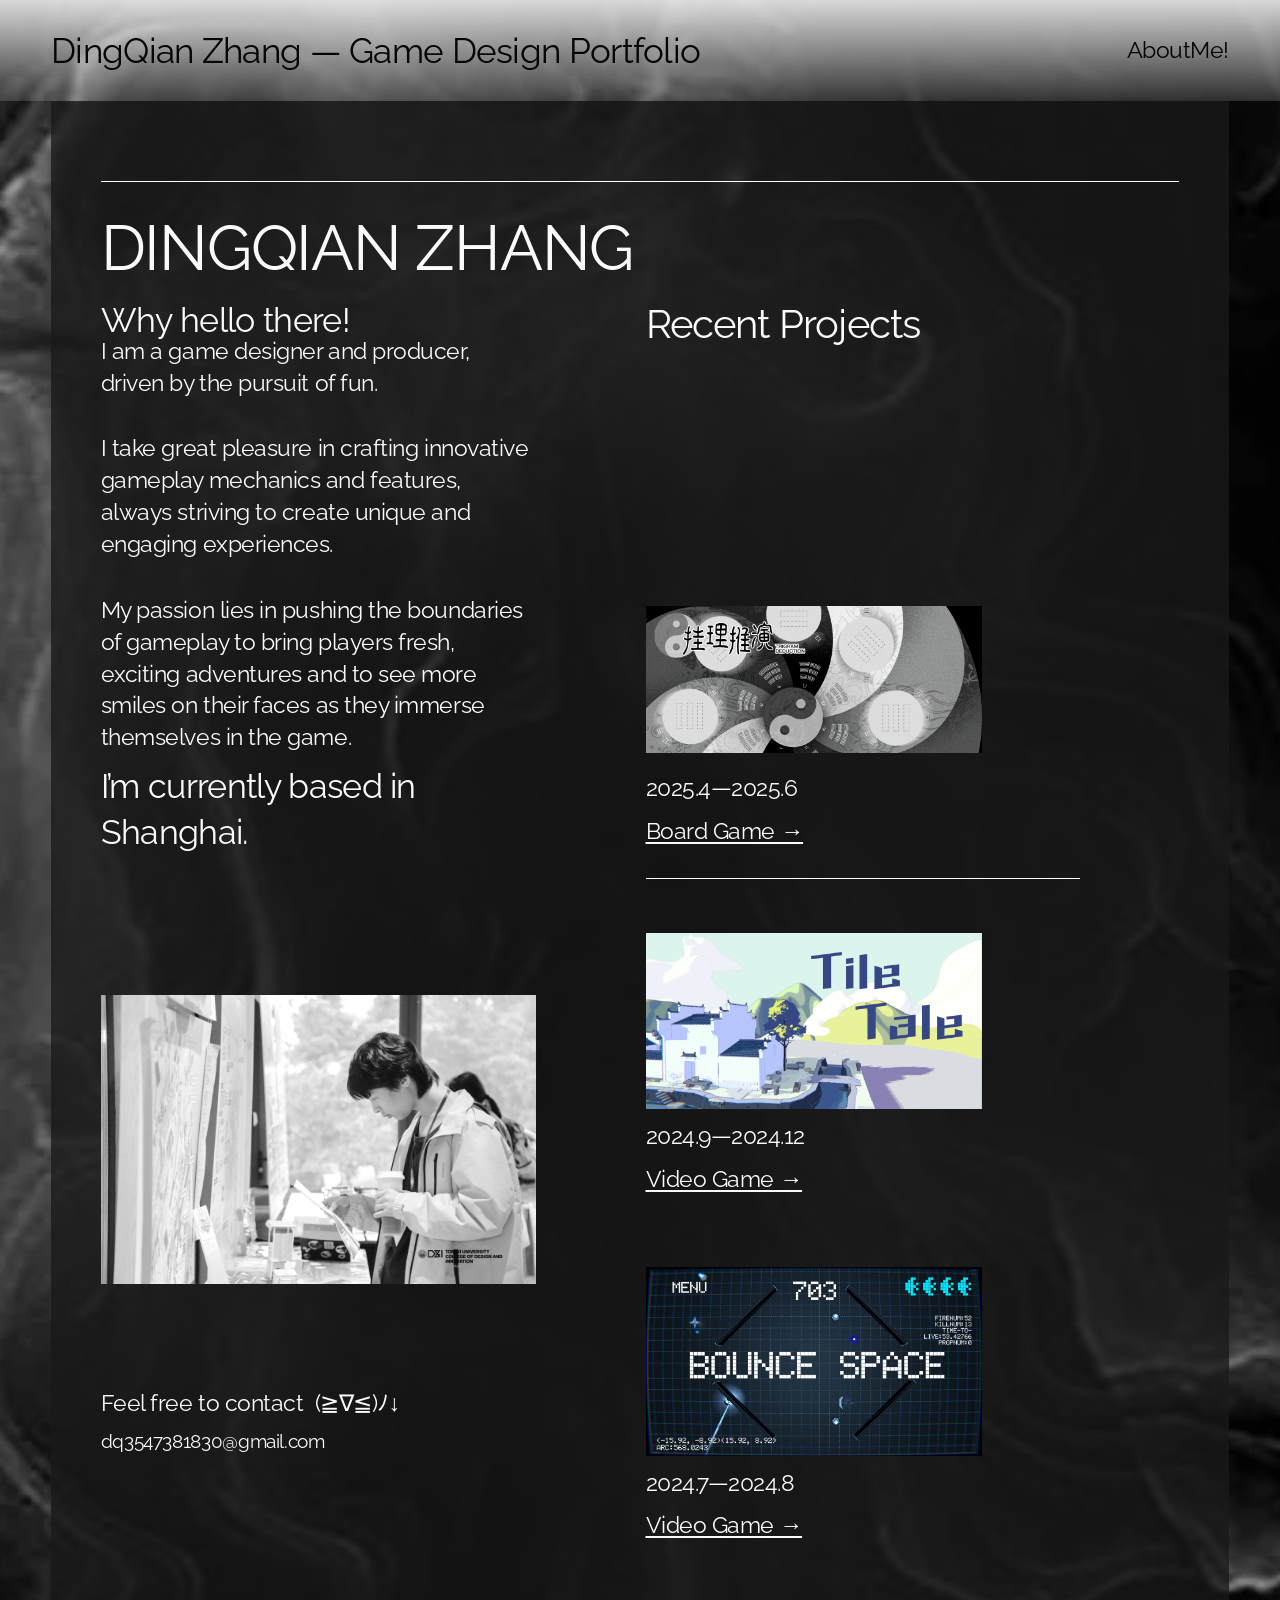
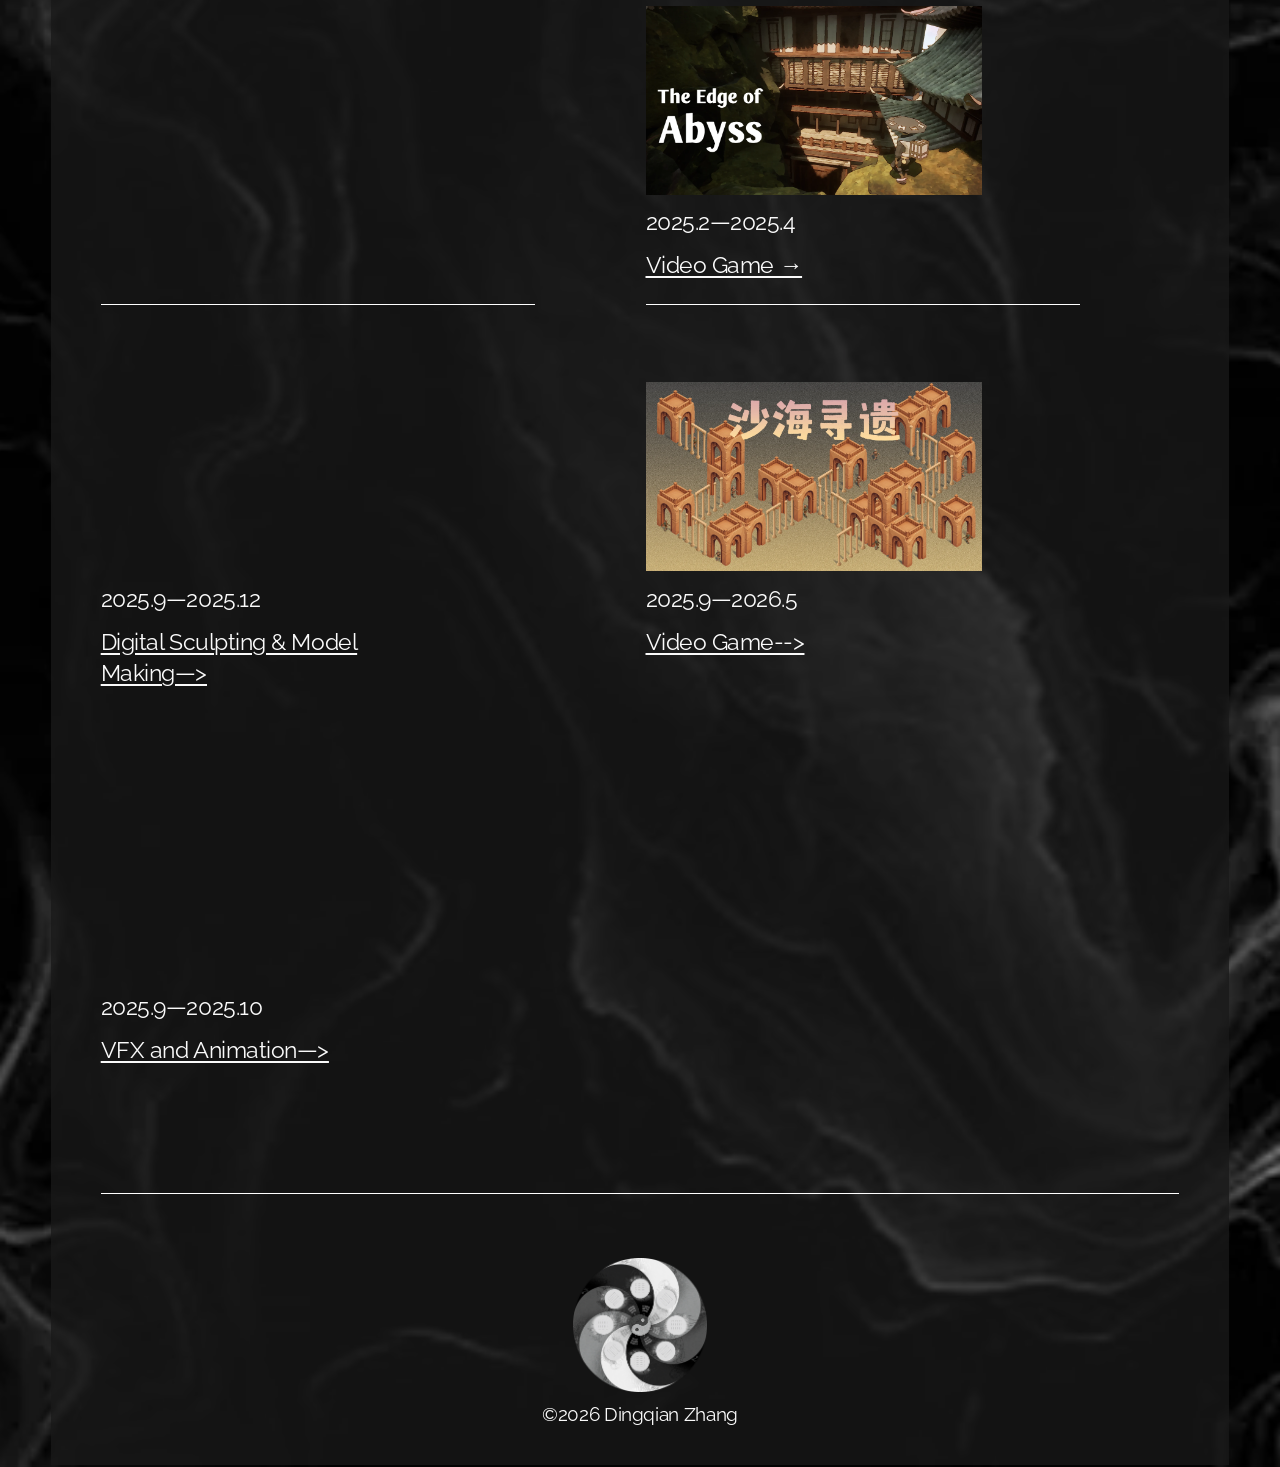
==== commit dfa45964: "Add Shahai poster to homepage aligned with Fox project" ====
--- a/index.html
+++ b/index.html
@@ -53,9 +53,9 @@
 <div class="fe-block fe-block-yui_3_17_2_1_1763364370381_87981"><div class="sqs-block"><div class="sqs-html-content"><h4 style="white-space:pre-wrap;"><span class="sqsrte-text-color--lightAccent">2025.2—2025.4</span></h4></div></div></div>
 <div class="fe-block fe-block-d0ea03e08d044e947cfa"><div class="sqs-block"><div class="sqs-html-content"><h4 style="white-space:pre-wrap;"><a href="/theedgeofabyss/"><span class="sqsrte-text-color--lightAccent">Video Game →</span></a></h4></div></div></div>
 <div class="fe-block fe-block-3696e335bf2d2275c60f"><div class="sqs-block"><hr aria-hidden="true"></div></div>
-<div class="fe-block fe-block-de96d8f366034dfbdbd1"><div class="sqs-block" aria-hidden="true"></div></div>
-<div class="fe-block fe-block-342358eb2d278163c7de"><div class="sqs-block"><div class="sqs-html-content"><h4>XXX</h4></div></div></div>
-<div class="fe-block fe-block-4aa92232216c58966446"><div class="sqs-block"><div class="sqs-html-content"><h4>XXX</h4></div></div></div></div></section></div></main>
+<div class="fe-block fe-block-de96d8f366034dfbdbd1"><div class="sqs-block image-block fit-contain image-align-center" style="--image-ratio:1.7777777777777777;"><div class="image-frame"><img src="/media/home/shahai-poster.webp" width="2200" height="1238" alt="沙海寻遗" loading="lazy" decoding="async"></div></div></div>
+<div class="fe-block fe-block-342358eb2d278163c7de"><div class="sqs-block"><div class="sqs-html-content"><h4 style="white-space:pre-wrap;"><span class="sqsrte-text-color--lightAccent">2025.9—2026.5</span></h4></div></div></div>
+<div class="fe-block fe-block-4aa92232216c58966446"><div class="sqs-block"><div class="sqs-html-content"><h4 style="white-space:pre-wrap;"><span class="sqsrte-text-color--lightAccent" style="text-decoration:underline;text-underline-offset:.12em;">Video Game--&gt;</span></h4></div></div></div></div></section></div></main>
   <footer class="site-footer">©2026 Dingqian Zhang</footer>
 </body>
 </html>
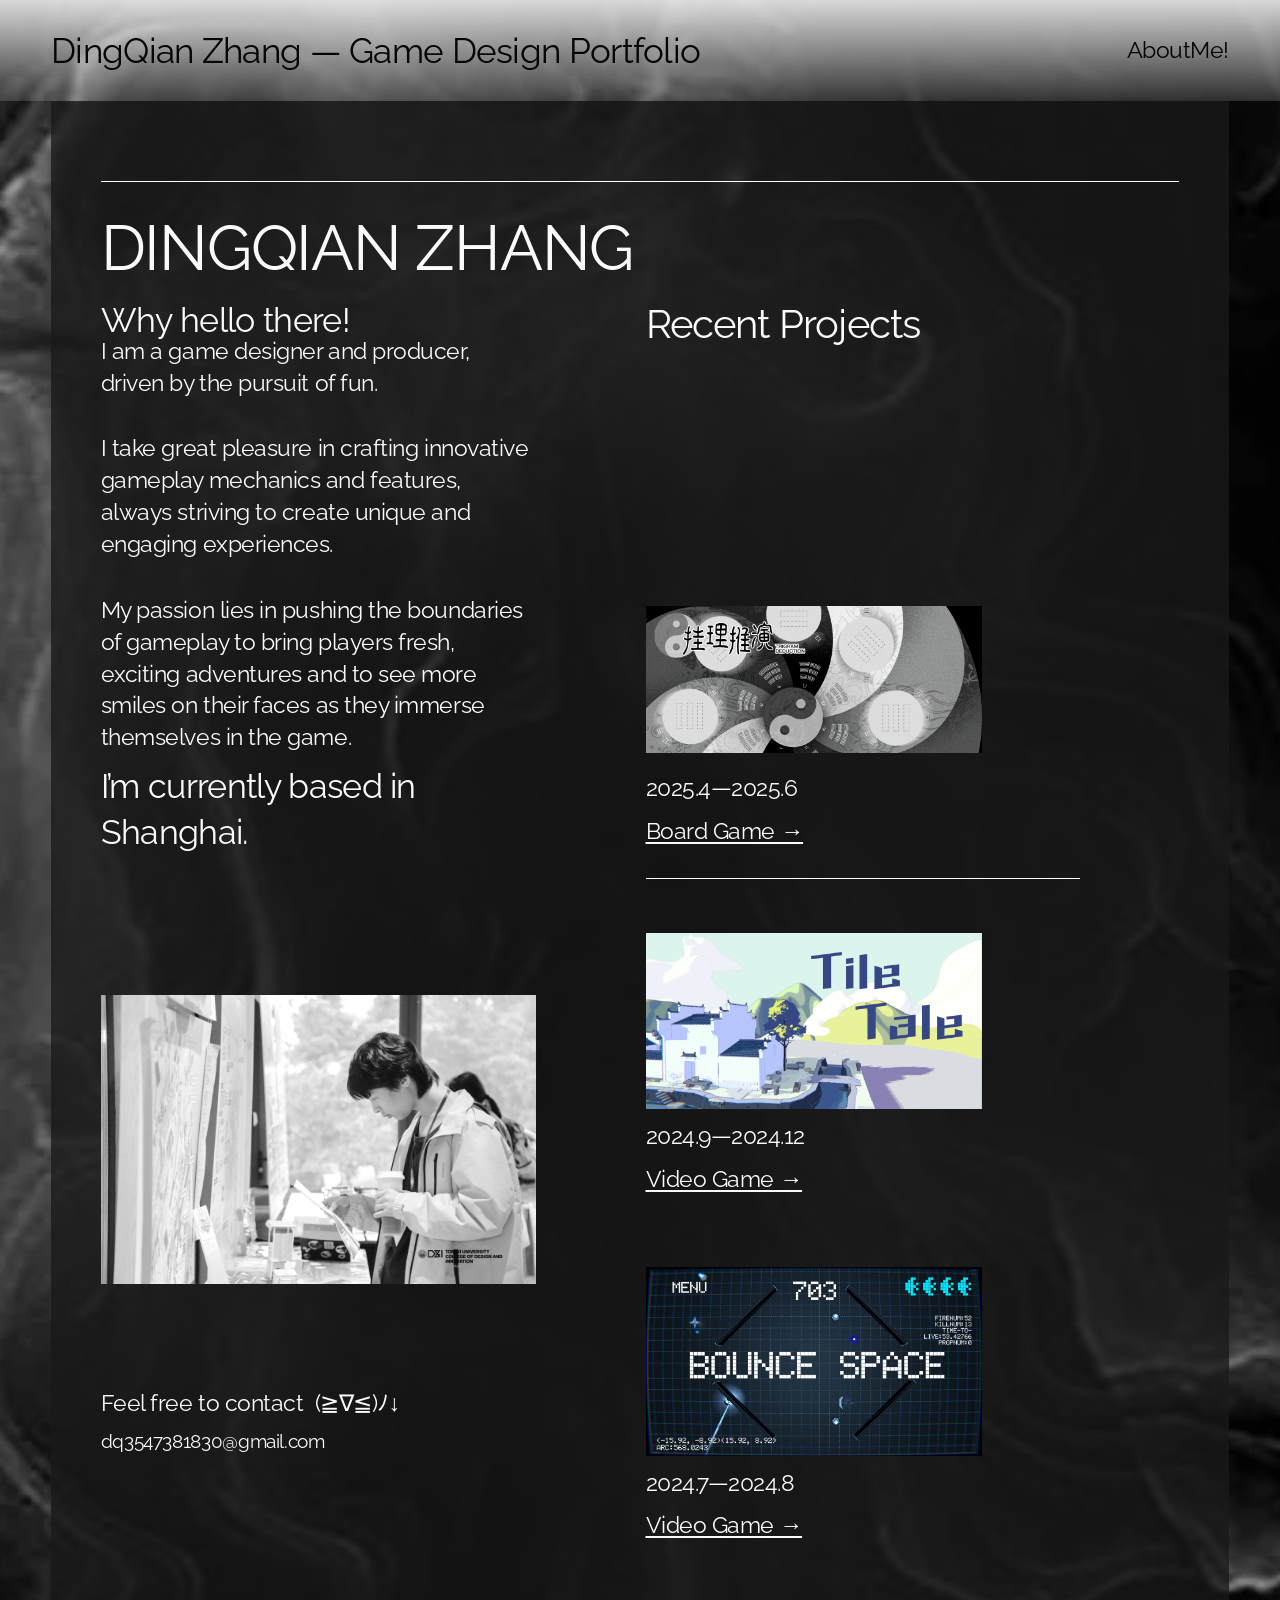
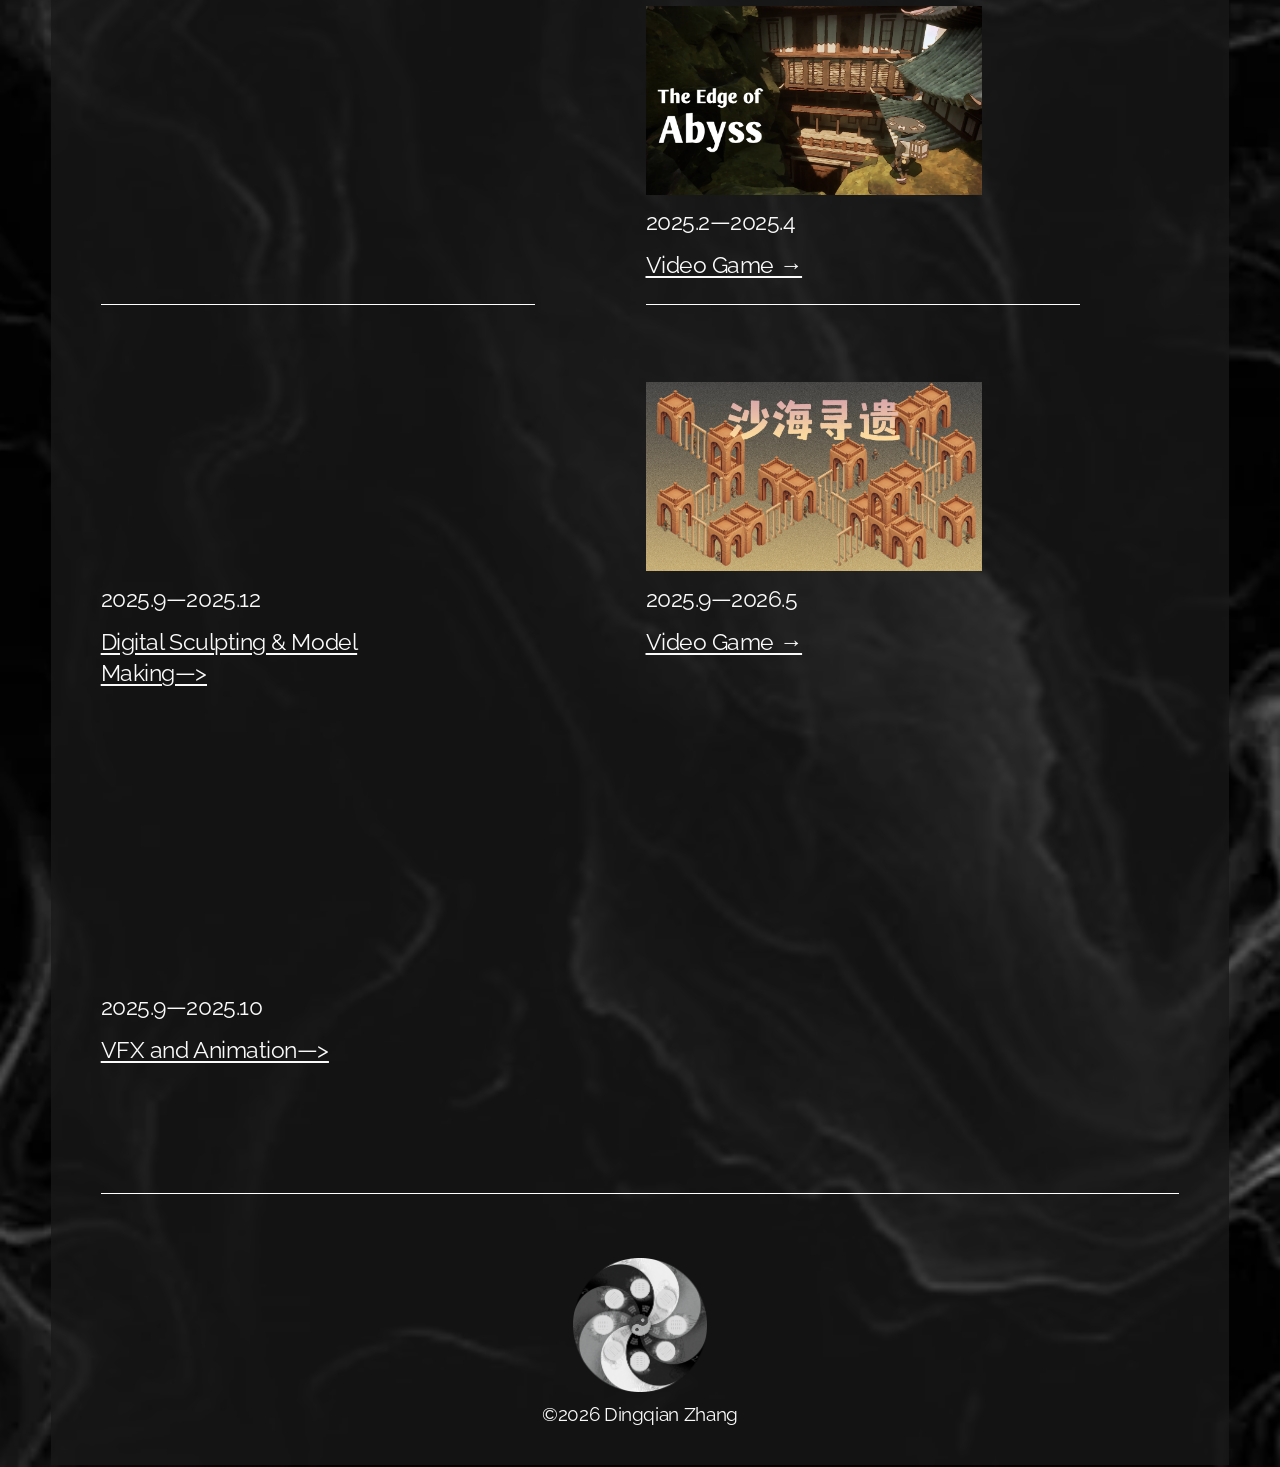
==== commit b5970545: "Match Shahai project arrow to other video game cards" ====
--- a/index.html
+++ b/index.html
@@ -55,7 +55,7 @@
 <div class="fe-block fe-block-3696e335bf2d2275c60f"><div class="sqs-block"><hr aria-hidden="true"></div></div>
 <div class="fe-block fe-block-de96d8f366034dfbdbd1"><div class="sqs-block image-block fit-contain image-align-center" style="--image-ratio:1.7777777777777777;"><div class="image-frame"><img src="/media/home/shahai-poster.webp" width="2200" height="1238" alt="沙海寻遗" loading="lazy" decoding="async"></div></div></div>
 <div class="fe-block fe-block-342358eb2d278163c7de"><div class="sqs-block"><div class="sqs-html-content"><h4 style="white-space:pre-wrap;"><span class="sqsrte-text-color--lightAccent">2025.9—2026.5</span></h4></div></div></div>
-<div class="fe-block fe-block-4aa92232216c58966446"><div class="sqs-block"><div class="sqs-html-content"><h4 style="white-space:pre-wrap;"><span class="sqsrte-text-color--lightAccent" style="text-decoration:underline;text-underline-offset:.12em;">Video Game--&gt;</span></h4></div></div></div></div></section></div></main>
+<div class="fe-block fe-block-4aa92232216c58966446"><div class="sqs-block"><div class="sqs-html-content"><h4 style="white-space:pre-wrap;"><span class="sqsrte-text-color--lightAccent" style="text-decoration:underline;text-underline-offset:.12em;">Video Game →</span></h4></div></div></div></div></section></div></main>
   <footer class="site-footer">©2026 Dingqian Zhang</footer>
 </body>
 </html>
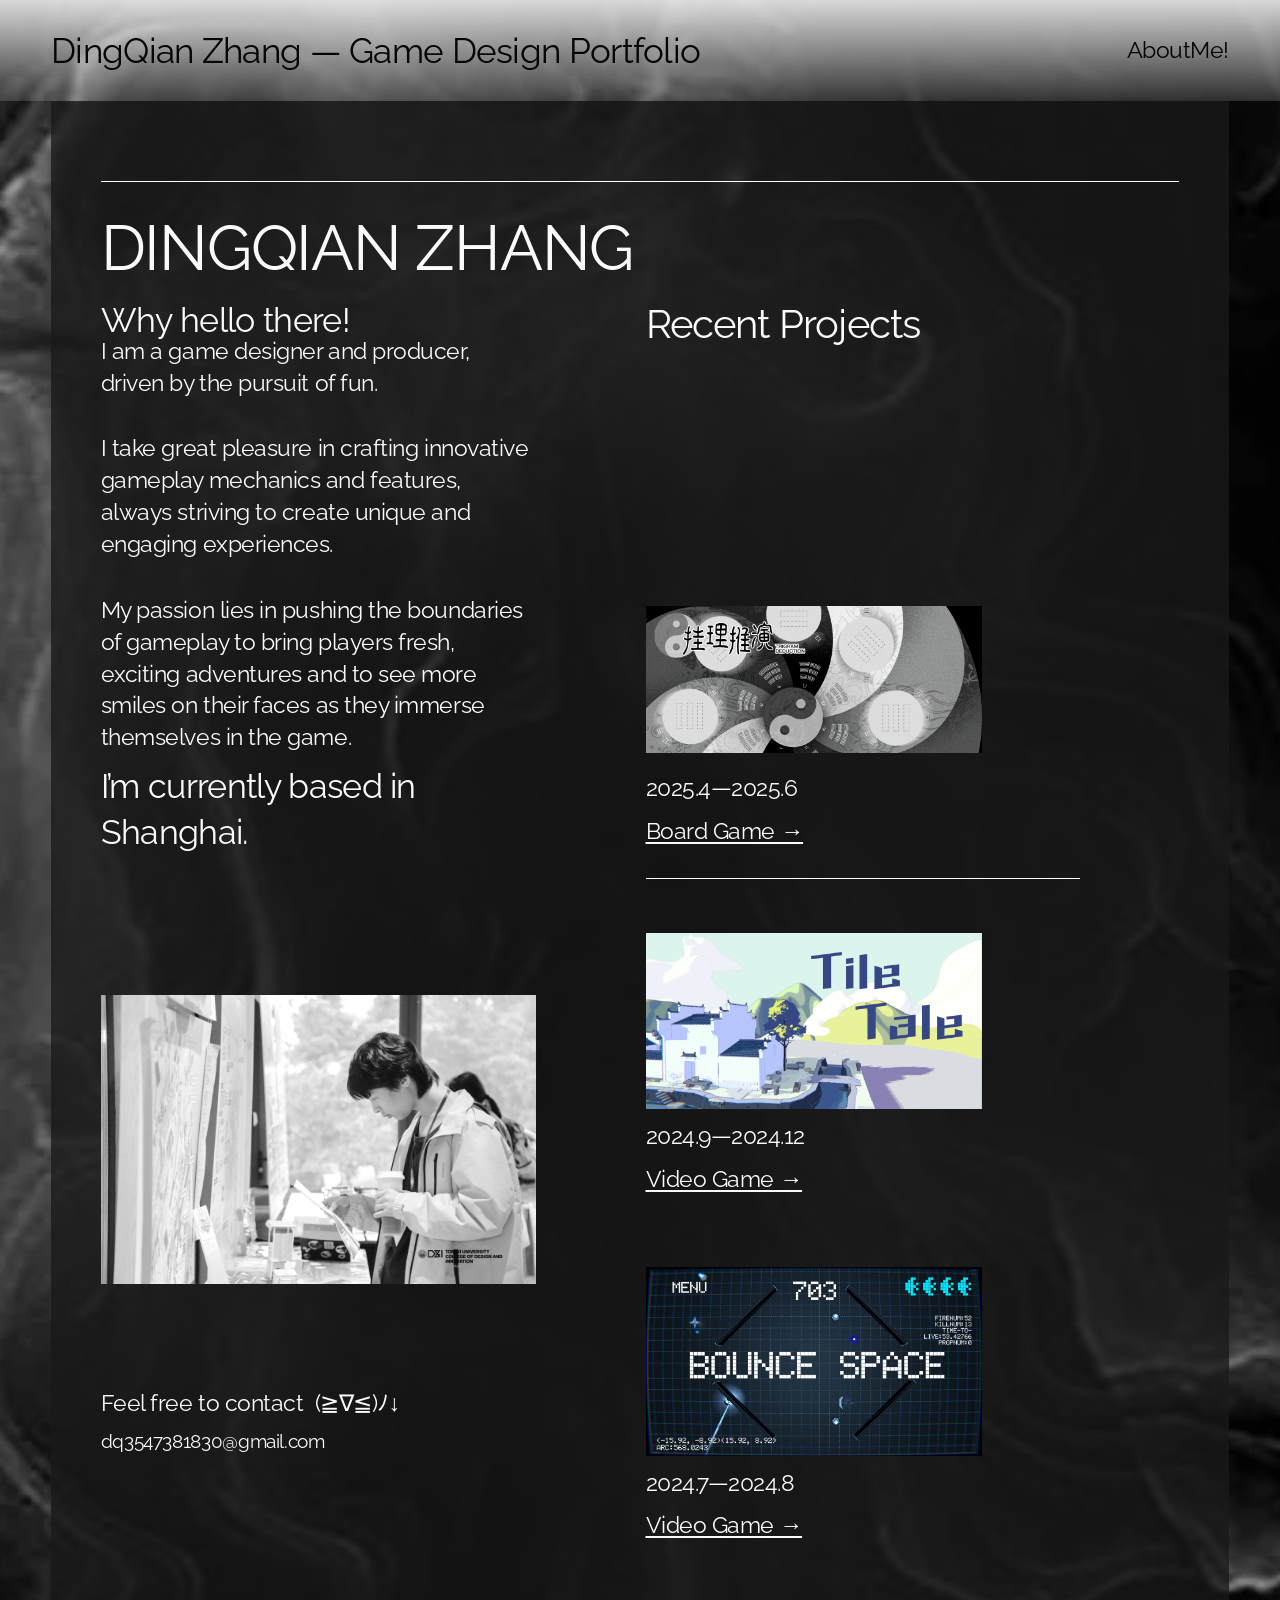
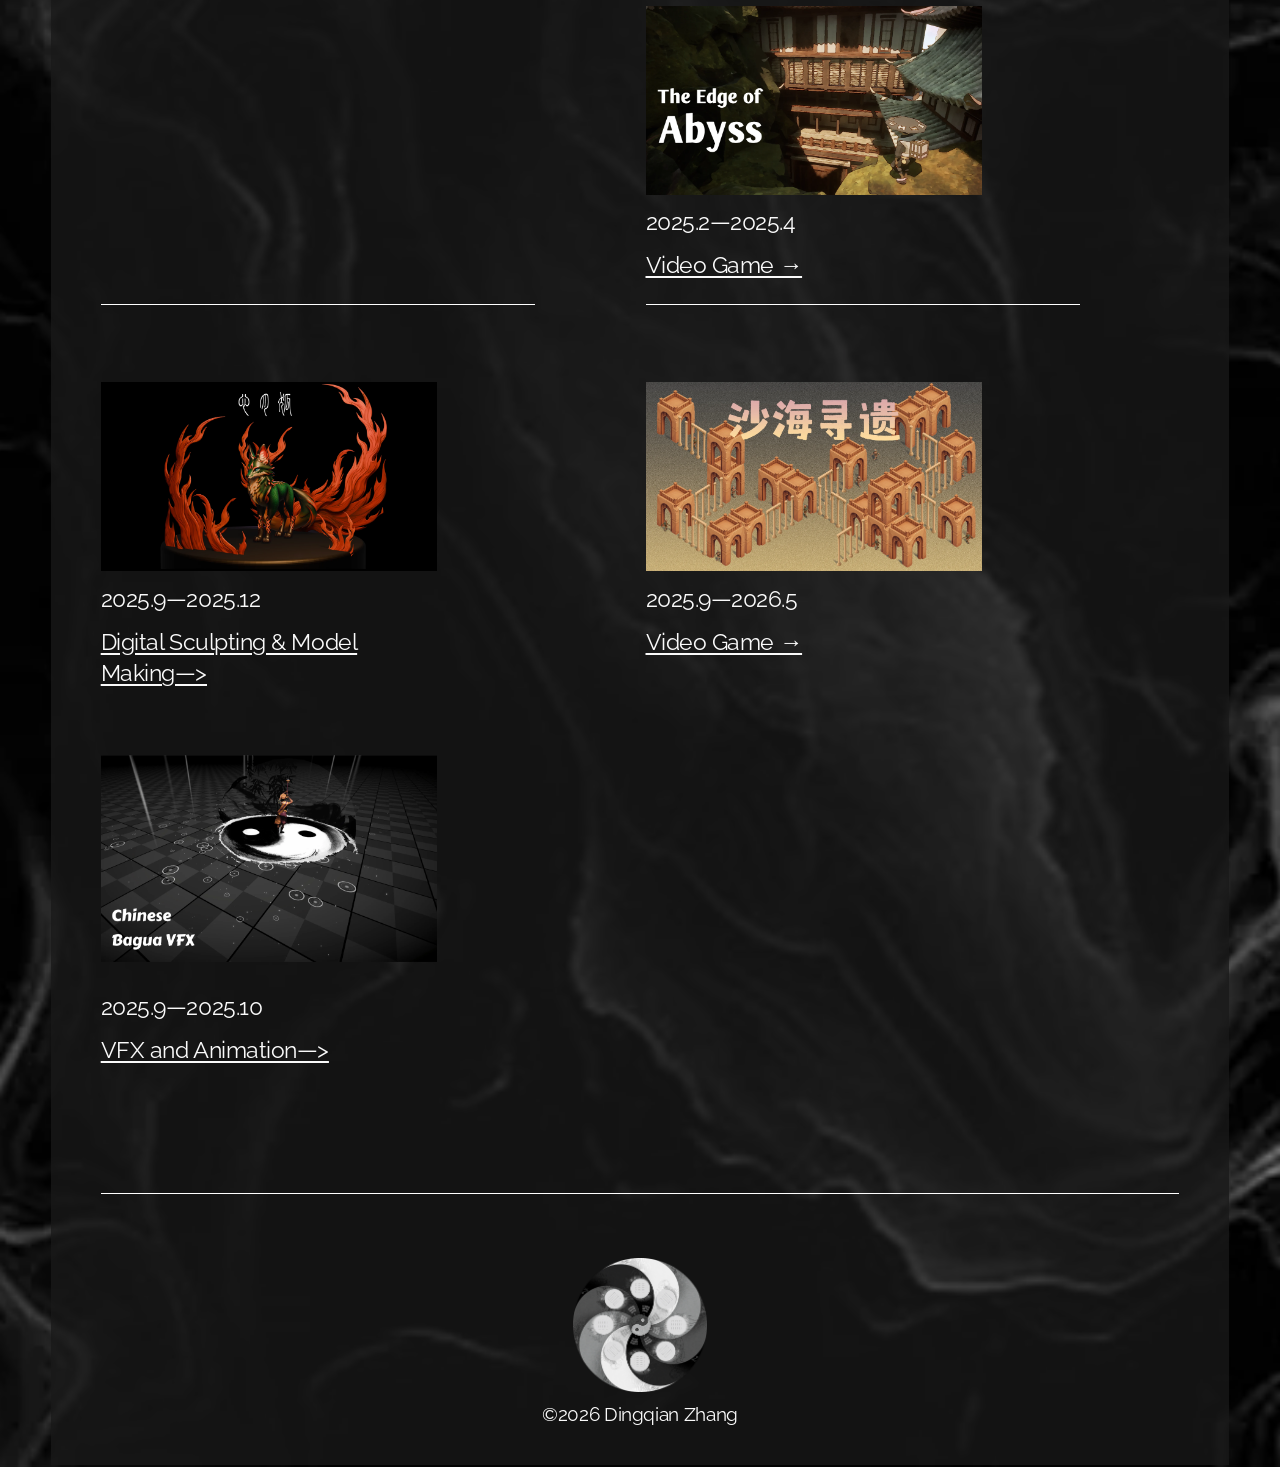
==== commit 0f4c9963: "Add Lost in the Sands project page from Figma design Build /lostinthesands/ from the Figma "网页" fram" ====
--- a/index.html
+++ b/index.html
@@ -53,9 +53,9 @@
 <div class="fe-block fe-block-yui_3_17_2_1_1763364370381_87981"><div class="sqs-block"><div class="sqs-html-content"><h4 style="white-space:pre-wrap;"><span class="sqsrte-text-color--lightAccent">2025.2—2025.4</span></h4></div></div></div>
 <div class="fe-block fe-block-d0ea03e08d044e947cfa"><div class="sqs-block"><div class="sqs-html-content"><h4 style="white-space:pre-wrap;"><a href="/theedgeofabyss/"><span class="sqsrte-text-color--lightAccent">Video Game →</span></a></h4></div></div></div>
 <div class="fe-block fe-block-3696e335bf2d2275c60f"><div class="sqs-block"><hr aria-hidden="true"></div></div>
-<div class="fe-block fe-block-de96d8f366034dfbdbd1"><div class="sqs-block image-block fit-contain image-align-center" style="--image-ratio:1.7777777777777777;"><div class="image-frame"><img src="/media/home/shahai-poster.webp" width="2200" height="1238" alt="沙海寻遗" loading="lazy" decoding="async"></div></div></div>
+<div class="fe-block fe-block-de96d8f366034dfbdbd1"><div class="sqs-block image-block fit-contain image-align-center" style="--image-ratio:1.7777777777777777;"><a class="image-link image-frame" href="/lostinthesands/"><img src="/media/home/shahai-poster.webp" width="2200" height="1238" alt="View Lost in the Sands" loading="lazy" decoding="async"></a></div></div>
 <div class="fe-block fe-block-342358eb2d278163c7de"><div class="sqs-block"><div class="sqs-html-content"><h4 style="white-space:pre-wrap;"><span class="sqsrte-text-color--lightAccent">2025.9—2026.5</span></h4></div></div></div>
-<div class="fe-block fe-block-4aa92232216c58966446"><div class="sqs-block"><div class="sqs-html-content"><h4 style="white-space:pre-wrap;"><span class="sqsrte-text-color--lightAccent" style="text-decoration:underline;text-underline-offset:.12em;">Video Game →</span></h4></div></div></div></div></section></div></main>
+<div class="fe-block fe-block-4aa92232216c58966446"><div class="sqs-block"><div class="sqs-html-content"><h4 style="white-space:pre-wrap;"><a href="/lostinthesands/"><span class="sqsrte-text-color--lightAccent">Video Game →</span></a></h4></div></div></div></div></section></div></main>
   <footer class="site-footer">©2026 Dingqian Zhang</footer>
 </body>
 </html>
